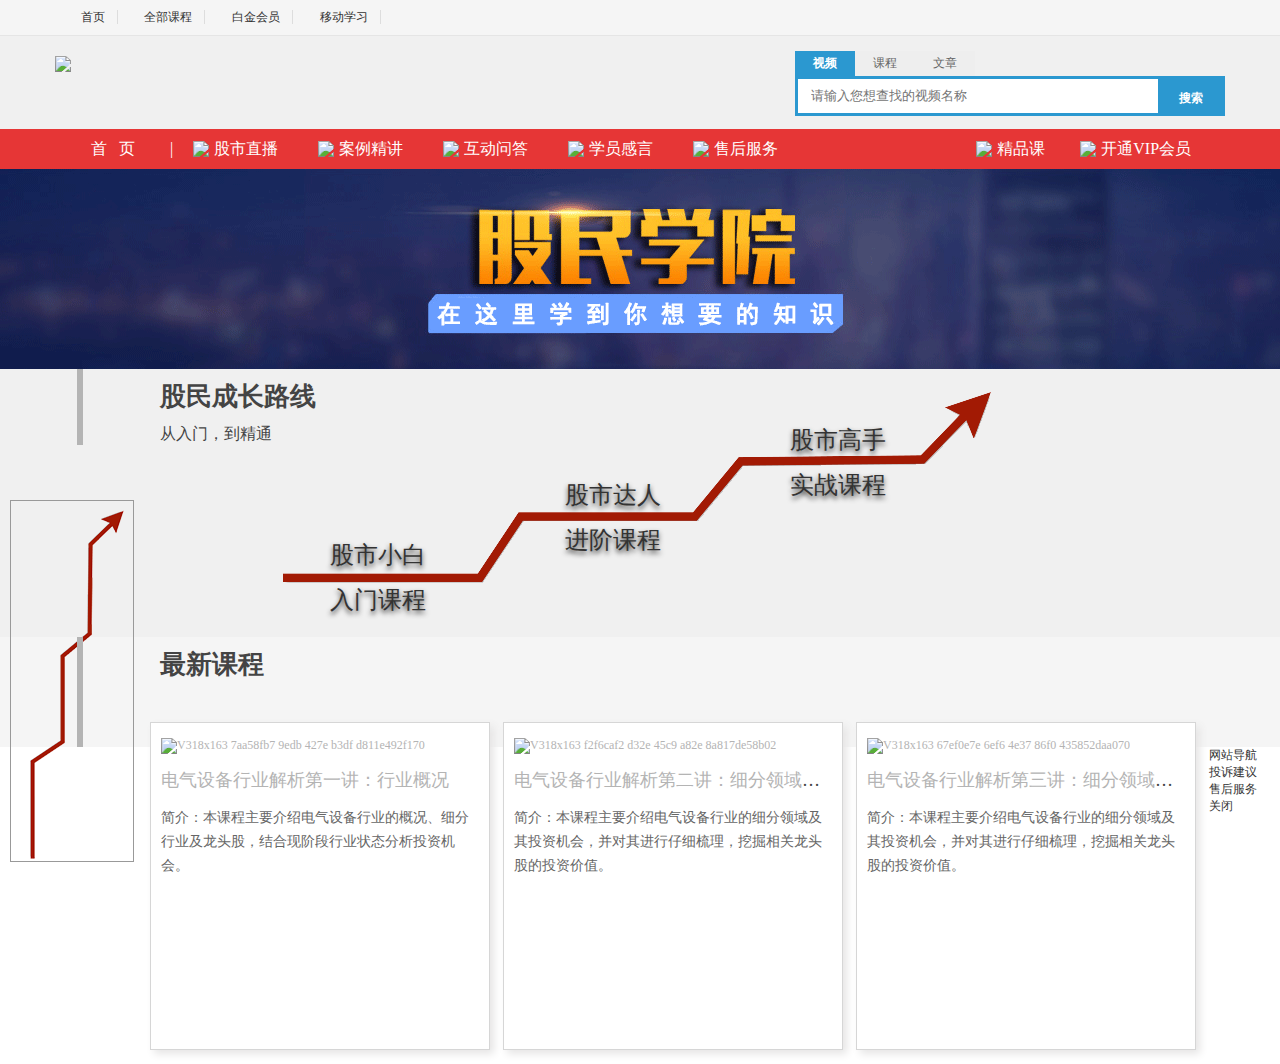
==== html/school/index.html @ 325fbd1d "2017.5.17" ====
<!DOCTYPE html PUBLIC "-//W3C//DTD XHTML 1.0 Transitional//EN" "http://www.w3.org/TR/xhtml1/DTD/xhtml1-transitional.dtd">
<html xmlns="http://www.w3.org/1999/xhtml">
<head>
<meta name="viewport" content="width=device-width, initial-scale=1.0">
<meta name="applicable-device"content="pc,mobile">
<meta http-equiv="Content-Type" content="text/html; charset=utf-8" />
<meta http-equiv="X-UA-Compatible" content="IE=7" />
<title>股民学校</title>
<link href="../../statics/css/basic-model.css" rel="stylesheet" type="text/css"/>
<link href="../../statics/css/single-page.css" rel="stylesheet" type="text/css"/>
<link rel="shortcut icon" href="../../favicon.ico">
<link href="http://www.51niutu.com/statics/css/niutu.css" rel="stylesheet" type="text/css">
<script type="text/javascript" src="http://www.51niutu.com/statics/js/jquery.min.js"></script>
<title>股民学校</title>
</head>
<body>
<!--头部开始-->
<div class="headerbg">
	<div class="content">
    	<ul>
			<li><a href="../"><img src="http://www.51niutu.com/statics/images/VIP/v1.png">首页</a></li>
			<li><a href="http://www.51niutu.com/index.php?m=content&c=index&a=lists&catid=89"><img src="http://www.51niutu.com/statics/images/VIP/v2.png">全部课程</a></li>
			<li style="background:url(http://www.51niutu.com/statics/images/VIP/v3.gif) no-repeat left center;margin-left:10px;"><a href="javascript:void()" class="a1">白金会员</a></li>
			<li style="background:url(http://www.51niutu.com/statics/images/VIP/mobile.png) no-repeat left center;margin-left:10px;"><a href="javascript:void()" class="a1">移动学习</a></li>
    	</ul>
		<div class="login-in">
			<span>
				<script type="text/javascript">document.write('<iframe src="http://www.51niutu.com/index.php?m=member&c=index&a=mini&forward='+encodeURIComponent(location.href)+'&siteid=1" allowTransparency="true"  width="300" height="24" frameborder="0" scrolling="no"></iframe>')</script>
			</span>
		</div>
    </div>
</div>
<div class="head-wrap">
    <div class="header">
        <div class="logo">
            <a href="http://www.51niutu.com/"><img src="http://www.51niutu.com/statics/images/logo3.png" /></a> 
        </div>
        <div class="search">
            <div class="lanren-search-form">
                <div id="search-bd" class="search-bd">
                    <ul>
                        <li class="selected">视频</li>
                        <li>课程</li>
                        <li>文章</li>						
                    </ul>
                </div>
                <div id="search-hd" class="search-hd">
                    <div class="search-bg"></div>
                    <form action="http://www.51niutu.com/index.php" method="get" target="_blank" id="s1" class="search-input">
                        <input type="hidden" name="m" value="search"/>
                        <input type="hidden" name="c" value="index"/ >
                        <input type="hidden" name="a" value="init"/>
                        <input type="hidden" name="typeid" value="128" id="typeid"/>
                        <input type="hidden" name="siteid" value="1" id="siteid"/>
                        <input type="text" class="text" name="q" id="q" placeholder="请输入您想查找的视频名称">
                        <button id="submit" class="btn-search" value="搜索">搜索</button>
                    </form>
                    <form action="http://www.51niutu.com/index.php" method="get" target="_blank" id="s2" class="search-input">
                        <input type="hidden" name="m" value="search"/>
                        <input type="hidden" name="c" value="index1"/ >
                        <input type="hidden" name="a" value="init"/>
                        <input type="hidden" name="siteid" value="1" id="siteid"/>
                        <input type="text" class="text" name="q" id="q" placeholder="请输入您想查找的课程名称">
                        <button id="submit" class="btn-search" value="搜索">搜索</button>
                    </form>
                    <form action="http://www.51niutu.com/index.php" method="get" target="_blank" id="s3" class="search-input">
                        <input type="hidden" name="m" value="search"/>
                        <input type="hidden" name="c" value="index"/ >
                        <input type="hidden" name="a" value="init"/>
                        <input type="hidden" name="typeid" value="1" id="typeid"/>
                        <input type="hidden" name="siteid" value="1" id="siteid"/>
                        <input type="text" class="text" name="q" id="q" placeholder="请输入您想查找的文章">
                        <button id="submit" class="btn-search" value="搜索">搜索</button>
                    </form>
                </div>
            </div>
            <script>
                $(function(){
                    //通用头部搜索切换
                    $('#search-hd .search-input').on('input propertychange',function(){
                        var val = $(this).val();
                        if(val.length > 0){
                            $('#search-hd .pholder').hide(0);
                        }else{
                            var index = $('#search-bd li.selected').index();
                            $('#search-hd .pholder').eq(index).show().siblings('.pholder').hide(0);
                        }
                    })
                    $('#search-bd li').click(function(){
                        var index = $(this).index();
                        $('#search-hd .pholder').eq(index).show().siblings('.pholder').hide(0);
                        $('#search-hd .search-input').eq(index).show().siblings('.search-input').hide(0);
                        $(this).addClass('selected').siblings().removeClass('selected');
                        $('#search-hd .search-input').val('');
                    });
                })
            </script>    
        </div>
        <div class="clear3"></div>  
    </div>
    <!--导航菜单开始-->
    <div class="nav-bar nav-red">
        <ul>
            <li class="home-page"><a href="http://www.51niutu.com/">首&nbsp;&nbsp;&nbsp;页</a></li>
            <li><span>|</span></li>
            <li class="nav-list"><a href="#"><img src="http://www.51niutu.com/statics/images/nav-pic/headnav-pic/zhibo.png"/>股市直播</a></li>
            <li class="nav-list"><a href="#"><img src="http://www.51niutu.com/statics/images/nav-pic/headnav-pic/anli.png"/>案例精讲</a></li>
            <li class="nav-list"><a href="http://www.51niutu.com/index.php?m=content&c=index&a=lists&catid=103"><img src="http://www.51niutu.com/statics/images/nav-pic/headnav-pic/wenda.png"/>互动问答</a></li>
            <li class="nav-list"><a href="#"><img src="http://www.51niutu.com/statics/images/nav-pic/headnav-pic/xueyuan.png"/>学员感言</a></li>
            <li class="nav-list"><a href="#"><img src="http://www.51niutu.com/statics/images/nav-pic/headnav-pic/shouhou.png"/>售后服务</a></li>
            <li class="nav-list nav-seperate"><a href="#"><img src="http://www.51niutu.com/statics/images/nav-pic/headnav-pic/jingpin.png"/>精品课</a></li>
            <li class="nav-list"><a href="http://www.51niutu.com/index.php?m=content&c=index&a=lists&catid=54"><img src="http://www.51niutu.com/statics/images/nav-pic/headnav-pic/vip.png"/>开通VIP会员</a></li>
        </ul>
    </div>
    <!--导航菜单结束-->
</div>
<!--头部结束-->
<div class="school-banner"></div>
<div class="section bg1">
	<div class="wrap item1">
    	<h2>股民成长路线</h2>
        <p>从入门，到精通</p>
        <a href="#" class="step1">股市小白</a>
        <a href="#" class="step01">入门课程</a>
        <a href="#" class="step2">股市达人</a>
        <a href="#" class="step02">进阶课程</a>
        <a href="#" class="step3">股市高手</a>
        <a href="#" class="step03">实战课程</a>
    </div>
</div>
<div class="section bg2">
	<div class="wrap item2">
		<h2>最新课程</h2>
        <ul class="box">
          <li><a href="/videos/170"><img src="http://jfinfo.oss-cn-beijing.aliyuncs.com/file/upload/video/cover/170/v318x163_7aa58fb7-9edb-427e-b3df-d811e492f170.jpg" alt="V318x163 7aa58fb7 9edb 427e b3df d811e492f170" /></a><span><a href="/videos/170">电气设备行业解析第一讲：行业概况</a></span>
            <p title="本课程主要介绍电气设备行业的概况、细分行业及龙头股，结合现阶段行业状态分析投资机会。" class="boxTxt">简介：本课程主要介绍电气设备行业的概况、细分行业及龙头股，结合现阶段行业状态分析投资机会。</p>
          </li>
          <li><a href="/videos/169"><img src="http://jfinfo.oss-cn-beijing.aliyuncs.com/file/upload/video/cover/169/v318x163_f2f6caf2-d32e-45c9-a82e-8a817de58b02.jpg" alt="V318x163 f2f6caf2 d32e 45c9 a82e 8a817de58b02" /></a><span><a href="/videos/169">电气设备行业解析第二讲：细分领域及投资机会（上）</a></span>
            <!-- <p>讲师：股市一哥直播室</p> -->
            <p title="本课程主要介绍电气设备行业的细分领域及其投资机会，并对其进行仔细梳理，挖掘相关龙头股的投资价值。" class="boxTxt">简介：本课程主要介绍电气设备行业的细分领域及其投资机会，并对其进行仔细梳理，挖掘相关龙头股的投资价值。</p>
          </li>
          <li><a href="/videos/168"><img src="http://jfinfo.oss-cn-beijing.aliyuncs.com/file/upload/video/cover/168/v318x163_67ef0e7e-6ef6-4e37-86f0-435852daa070.jpg" alt="V318x163 67ef0e7e 6ef6 4e37 86f0 435852daa070" /></a><span><a href="/videos/168">电气设备行业解析第三讲：细分领域及投资机会（下）</a></span>
            <!-- <p>讲师：股市一哥直播室</p> -->
            <p title="本课程主要介绍电气设备行业的细分领域及其投资机会，并对其进行仔细梳理，挖掘相关龙头股的投资价值。" class="boxTxt">简介：本课程主要介绍电气设备行业的细分领域及其投资机会，并对其进行仔细梳理，挖掘相关龙头股的投资价值。</p>
          </li>
        </ul>
    </div>
</div>


<div class="school-guid">
	
</div>

<div id="box-kefu">
    <div class="kefu-close"></div>
    <div class="kefu-open">
        <div>
        	<ul>
            	<li><a href="http://wpa.qq.com/msgrd?v=3&uin=918595590&site=qq&menu=yes" title="点击这里给我发消息" target="_blank"><i class="qq"></i>网站导航</a></li>
            	<li><a href="http://wpa.qq.com/msgrd?v=3&uin=918662627&site=qq&menu=yes" title="点击这里给我发消息" target="_blank"><i class="qq"></i>投诉建议</a></li>
           		<li><a href="http://wpa.qq.com/msgrd?v=3&uin=918669270&site=qq&menu=yes" title="点击这里给我发消息" target="_blank"><i class="qq"></i>售后服务</a></li>
        	</ul>
        </div>
        <a href="javascript:;" class="close">关闭</a>
    </div>
</div>
<script>var online= new Array();</script>
<script src="http://webpresence.qq.com/getonline?Type=1&918595590:918662627:918669270:"></script>
<script>
	//在线客服 
	(function(tt){
		for(var i=0; i<online.length; i++){
			if(!online[i]) jQuery("#box-kefu .qq").eq(i).addClass("online");
		}
		var _open = tt("#box-kefu").find(".kefu-open"),
			_close = tt("#box-kefu").find(".kefu-close");
		_open.find("a").hover(function(){
			$(this).stop(true,true).animate({paddingLeft:20},200).find("i").stop(true,true).animate({left:75},200);
		},function(){
			$(this).stop(true,true).animate({paddingLeft:35},200).find("i").stop(true,true).animate({left:10},200);
		});

		_close.click(function(){
			_close.animate({width:44},200,function(){
				_close.animate({width:0},200,function(){
					_open.animate({width:138},200);
				});
			});
		});
		
		 _open.find(".close").click(function(){
			_open.animate({width:148},200,function(){
				_open.animate({width:0},200,function(){
					_close.animate({width:80},200);
				});
			});
		});
	})(jQuery)		
</script> 
</body>
</html>
---- statics/css/basic-model.css ----
@charset "utf-8";
/* CSS Document */
*{margin:0;padding:0;}
body{font-family:"微软雅黑";color:#444;font-size:12px;}
ul{list-style:none;}
a{color:#333;text-decoration:none;}
a:hover{color:#f60;text-decoration:none;}
img{border:none;}
.clear3{clear:both;height:3px;}
/*顶部*/
.headerbg{width:100%;background:#f5f5f5;border-bottom:1px solid #e5e5e5;}
.headerbg .content{height:35px;background-color:#f5f5f5;width:1170px;margin:0 auto;}
.headerbg ul li{float:left;color:#666;height:35px;line-height:35px;zoom:1;list-style:none;}
.headerbg ul li a{border-right:1px solid #ddd;padding:0 12px;}
.headerbg ul li .a1{margin-left:5px;}
.headerbg ul li a img{width:14px;height:14px;position:relative;top:2px;right:2px;}
.headerbg .login-in{float:right;}
.headerbg .login-in span{float:right;color:#004499;}
/*头部：logo，搜索，顶部导航*/
.head-wrap{overflow:hidden;background:#F0F0F0;height:113px;padding-top:20px;}
.header{width:1170px;margin:0 auto;}
.header .logo{float:left;background-position:right -10px;background-repeat:no-repeat;padding-right:20px;height:70px; text-align:center;*font-size:40px;}
.header .logo a{display:table-cell;vertical-align:middle;text-align:center;*display:block;height:70px;float:left}
.header .search{float:right;width:430px;_width:auto;height:60px;position:relative;margin-top:-5px;}
.lanren-search-form{width:430px;overflow:hidden;}
.lanren-search-form .search-bd{height:25px;}
.lanren-search-form .search-bd li{font-size:12px;width:60px;height:25px;line-height:25px;text-align:center;float:left;cursor:pointer;background-color:#eee;color:#666;}
.lanren-search-form .search-bd li.selected{color:#fff;font-weight:700;background-color:#2b98d0;}
.lanren-search-form .search-hd{height:34px;background-color:#2b98d0;padding:3px;position:relative;}
.lanren-search-form .search-hd .search-input{width:360px;height:22px;line-height:22px;padding:6px 0;background:none;text-indent:10px;border:0;outline:none;position:relative;left:3px;top:0;z-index:5;#margin-left:-10px;}
.lanren-search-form .search-hd .search-input .text{width:345px;height:22px;line-height:22px;background:none;border:0;outline:none;}
.lanren-search-form .search-hd .btn-search{width:70px;height:34px;line-height:34px;position:absolute;top:2px;border:0;z-index:6;cursor:pointer;font-size:12px;color:#fff;font-weight:700;background:none;outline:none;}
.lanren-search-form .search-hd .s2,.lanren-search-form .search-hd #s2{display:none;}
.lanren-search-form .search-bg{width:360px;height:34px;background-color:#fff;position:absolute;left:3px;top:3px;z-index: 1;}
.header .search .button{ white-space:nowrap;background:url(../images/search.png) no-repeat;border:0;width:40px;height: 41px;cursor:pointer;}
.nav-bar{width:100%;height:40px;line-height:40px;text-align:center;font-size:16px;background:#2b98d0;clear:both;}
.nav1170{width:1170px;margin:0 auto;}
.nav-red{background:#e63636;}
.nav-grey{background:#797979;}
.nav-bar ul{width:1170px;margin:0 auto;}
.nav-bar li{float:left;list-style:none;}
.nav-bar li.home-page{width:115px;}
.nav-bar li.nav-list{width:125px;}
.nav-bar li.nav-seperate{margin-left:150px;}
.nav-bar li span{color:#fff;}
.nav-bar a{display:block;text-decoration:none;color:#FFF;}
.nav-bar a img{width:18px;margin:0 5px -3px 0;}
.nav-bar a:hover{color:#fef600;text-decoration:none;}
/*footer*/
.footer{height:312px;width:100%;background-color:#333;margin:0 auto;}
.footer .footer-wrap{width:1000px;height: 194px;margin: 0 auto;padding-top: 58px;}
.footer .footer-wrap>.footer-left{display: inline-block;float: left;width: 462px;height: 172px;border-right: solid 1px #555555;}
.footer .footer-wrap .footer-column{display: inline-block;width: 150px;height: 105px;vertical-align: top;padding-top: 10px;}
.footer .footer-wrap .footer-column .title{ color: #ffffff; padding-bottom: 20px; font-size: 14px; font-weight: 500; }
.footer .footer-wrap .footer-column a{ display: block; color: #9b9b9b; padding-bottom: 10px; font-size: 12px; cursor: default; }
.footer .footer-wrap>.footer-right{ display: inline-block; float: right; width: 494px; height: 172px; margin-left: 40px; }
.footer .footer-wrap>.footer-right .footer-column{ width: 180px; }
.footer .footer-wrap .footer-column{ display: inline-block; width: 150px; height: 105px; vertical-align: top; padding-top: 10px; cursor: pointer; }
.footer .footer-wrap .footer-right i{ width: 22px; height: 22px; padding-bottom: 12px; background: url('../images/tell.png') no-repeat -550px 0; display: block; }
.footer .footer-wrap>.footer-right h3{ color: #ffffff; font-size: 14px; font-weight: 500; padding-bottom: 10px; }
.footer .footer-wrap>.footer-right span{ position: relative; top: 46px; color: #ffffff; font-size: 14px; font-weight: 500; padding-bottom: 8px; }
.footer .footer-wrap>.footer-right .phone-notice{ padding-top: 43px; }
.footer .footer-wrap>.footer-right .footer-column:nth-child(3){ width: 120px; }
.footer .footer-wrap>.footer-right .quickmark-icon{ width: 100px; height: 100px; background: url('../images/xl.png') no-repeat; }
.footer .footer-wrap>.footer-right .quickmark-icon1{ width: 100px; height: 100px; background: url('../images/wx.jpg') no-repeat; }
.footer .footer-wrap>.footer-right .webcat-notice{ padding-top: 8px; width: 100px; color: #ffffff; text-align: center; font-size: 12px; font-weight: 500; }
.footer .footer-split-line { width: 860px; margin: 0 auto !important; border-top: solid 1px #555555; }
.footer .footer-box { width: 365px; color: #9b9b9b; margin: 0 auto !important; line-height: 56px; overflow: hidden; font-size: 12px; }
.footer .footer-wrap>.footer-right .phone-notice{padding-top: 43px;}
.footer .footer-wrap>.footer-right p{color: #9b9b9b; margin-top: 12px; font-size: 12px;}
.footer .footer-wrap>.footer-left .footer-notice{width: 402px;}
.footer .footer-wrap>.footer-left .footer-notice h3{color: #ffffff; font-size: 14px; font-weight: 500; padding-bottom: 10px;}
.footer .footer-wrap>.footer-left .footer-notice p{color: #9b9b9b; font-size: 12px; line-height: 16px;}
.footer-box img{ vertical-align: sub;}
/*返回顶部*/
.back-to-top{position:fixed;bottom:30px;right:15px;display:none;cursor:pointer;}
---- statics/css/single-page.css ----
@charset "utf-8";
/* CSS Document */
/*股民学校*/
.school-banner{ background:url(../images/single-page/banner.gif) no-repeat center center;width:100%;height:200px;}
.section{}
.bg1{ background:url(../images/single-page/jiantou.png) no-repeat center center;background-color:#F0F0F0;width:100%;height:268px;}
.bg2{background:#f5f5f5;width:100%;}
.wrap{width:1200px;margin:0 auto; position:relative;}
.item1{ position:relative;}
.section h2{padding:10px 0 10px 120px;font-size:26px;}
.item1 p{padding-left:120px;font-size:16px;}
.item1 a{font-size:24px;font-family:黑体;text-shadow:#333 0px 3px 5px;transition:color 0.4s ease;position:absolute;}
.item1 a:hover{text-shadow:#008bdd 0px 5px 5px;color:#008bdd;}
.item1 .step1{top:170px;left:290px;}
.item1 .step01{top:215px;left:290px;}
.item1 .step2{top:110px;left:525px;}
.item1 .step02{top:155px;left:525px;}
.item1 .step3{top:55px;left:750px;}
.item1 .step03{top:100px;left:750px;}
.school-guid{width:122px;height:360px; background:url(../images/single-page/jiantou-left1.png) no-repeat center center;position:fixed;left:10px;border:1px solid #999;top:500px;}
.wrap::before{content:"";width:0;height:100%;border-right:6px solid #b4b4b4;position:absolute;left:37px;top:0;z-index:10;}
.item2 ul{width:1060px;padding:30px 0 25px 110px;}
.item2 li{width: 318px;height:296px;border:1px solid #d6d6d6;float:left;overflow:hidden;box-shadow:4px 4px 8px #e6e5e5;background:#fff;padding:15px 10px;margin:0 13px 14px 0;position:relative;}
.item2 li a{color:#B4B4B4;text-decoration:none;-webkit-transition:color 0.4s ease;-moz-transition:color 0.4s ease;-o-transition:color 0.4s ease;transition:color 0.4s ease;}
.item2 li img{width:318px;height:163px;overflow:hidden;}
.item2 li span {white-space:nowrap;text-overflow:ellipsis;overflow:hidden;width:100%;font-size:18px;display:inline-block;
padding-top:14px;height:38px;}
.item2 li p{color:#666;font-size:14px;line-height: 24px;}
.item2 li:hover{border-bottom:2px solid #217ad4;margin:0 13px 13px 0;}
.item2 li:hover a{color:#217ad4}
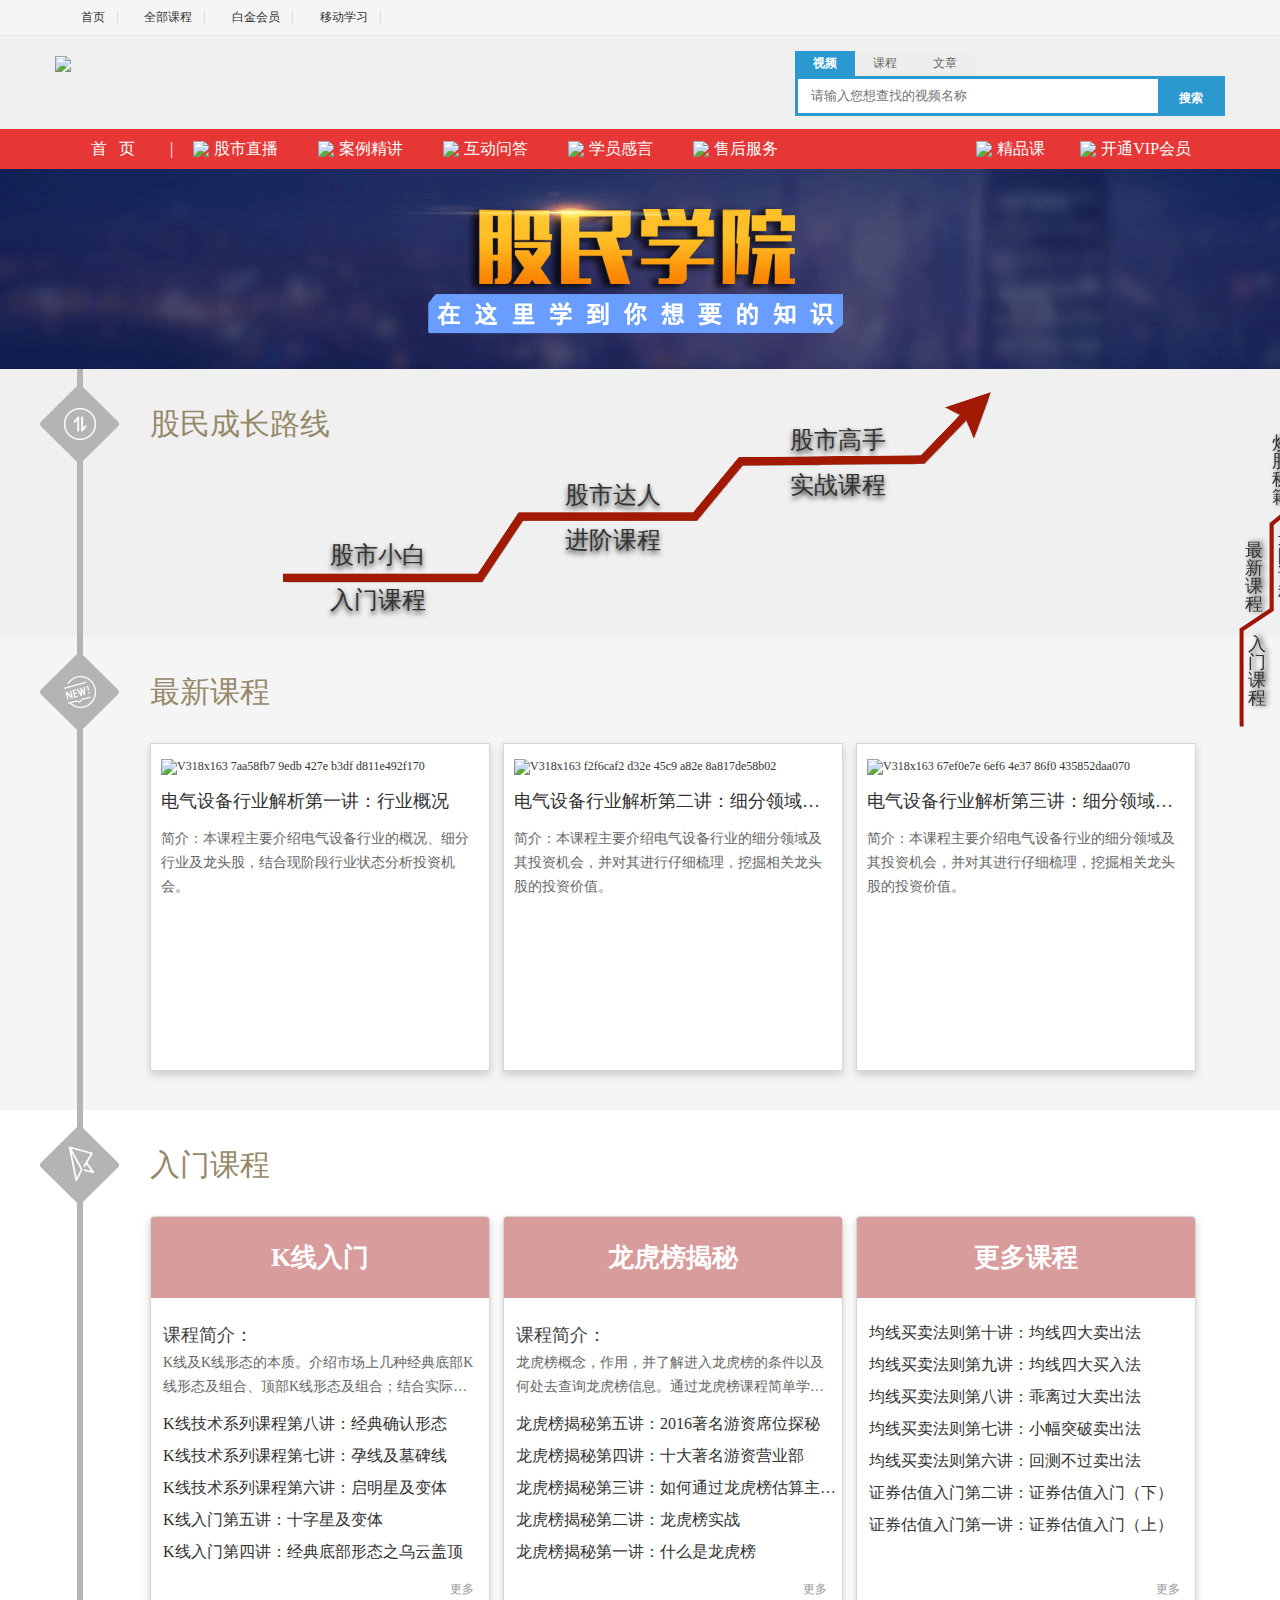
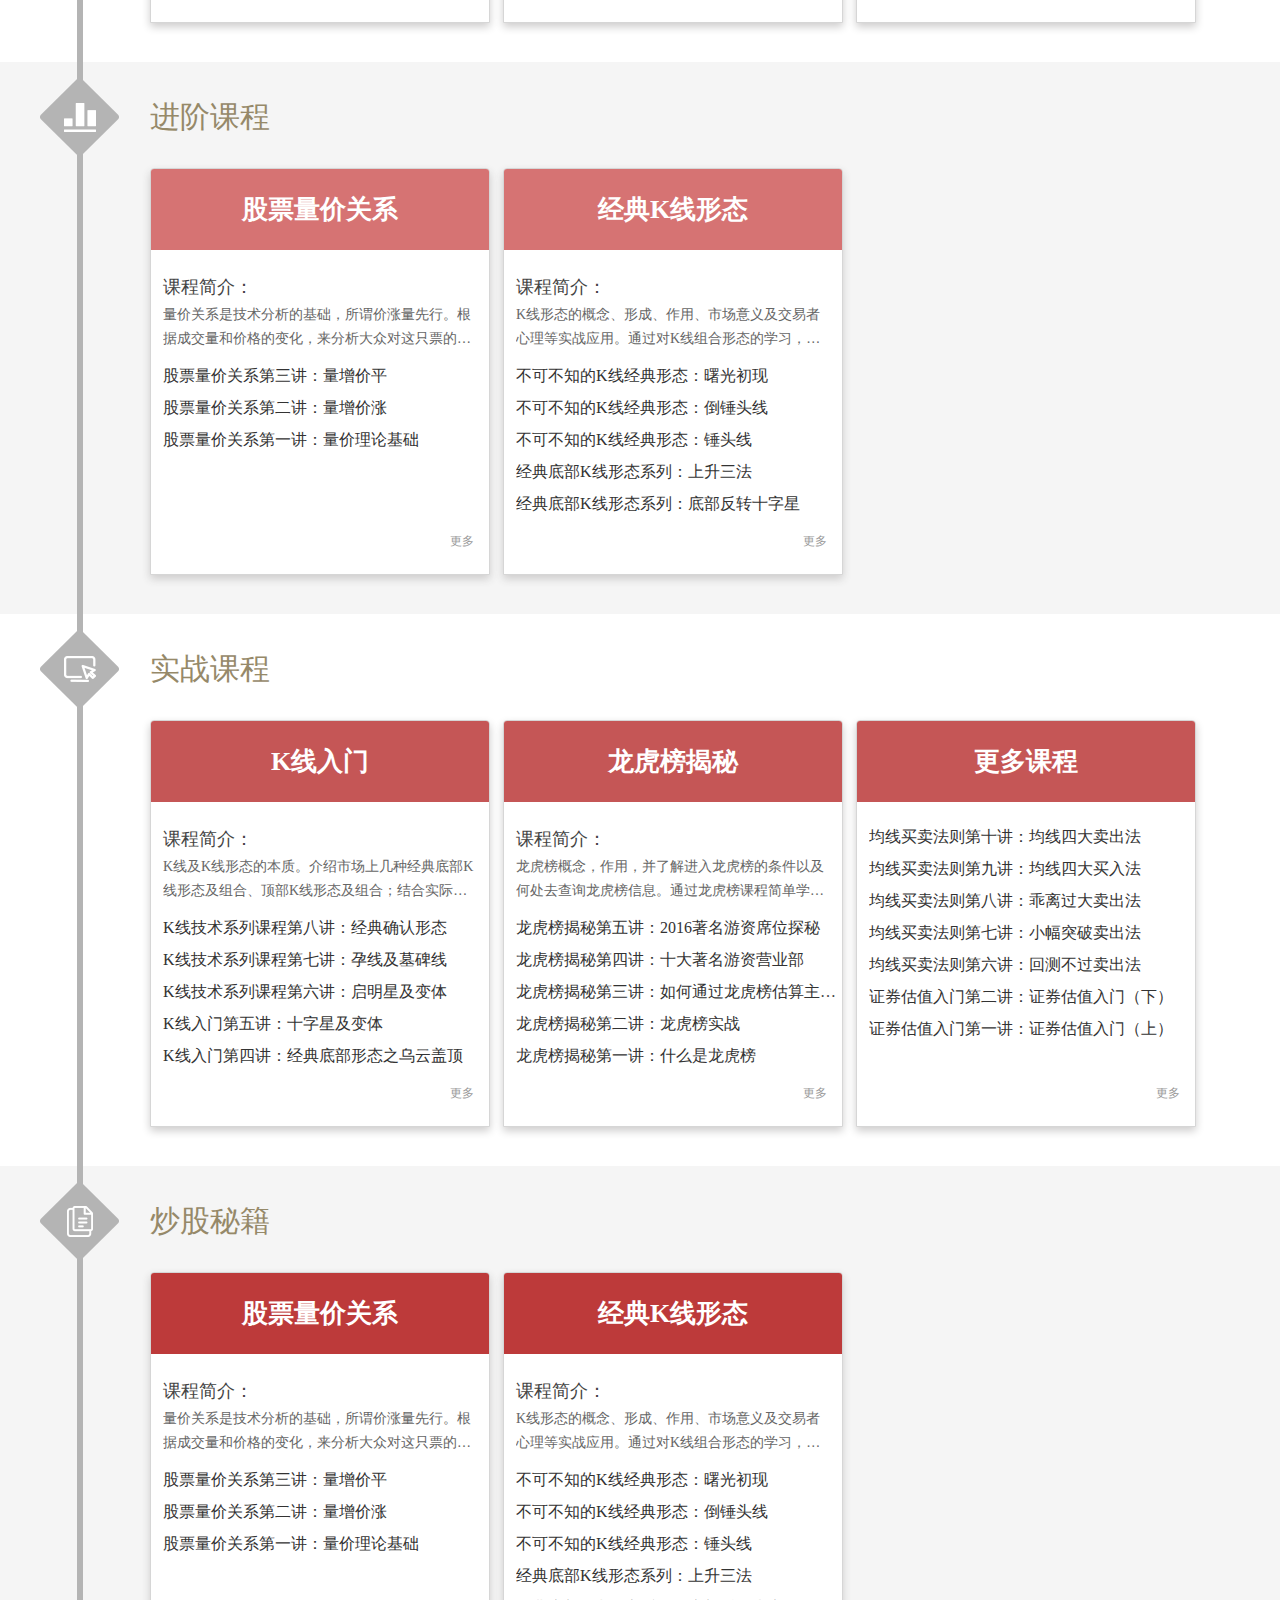
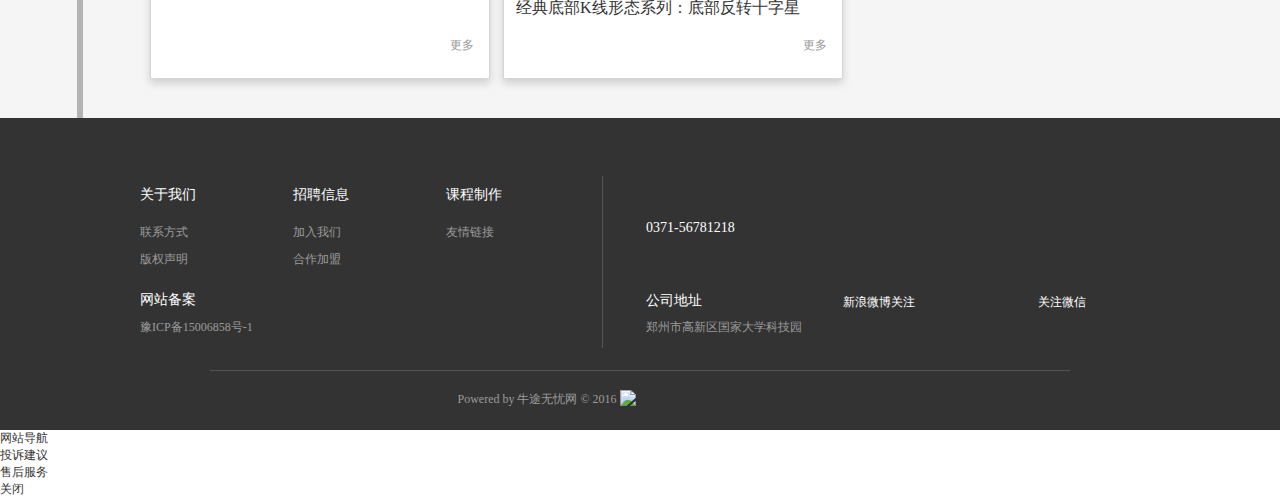
==== commit 7037f7f7: "5.8" ====
--- a/html/school/index.html
+++ b/html/school/index.html
@@ -116,42 +116,273 @@
 </div>
 <!--头部结束-->
 <div class="school-banner"></div>
+<!--股民成长路线-->
 <div class="section bg1">
-	<div class="wrap item1">
+	<div class="wrap1200 item1">
     	<h2>股民成长路线</h2>
-        <p>从入门，到精通</p>
-        <a href="#" class="step1">股市小白</a>
-        <a href="#" class="step01">入门课程</a>
-        <a href="#" class="step2">股市达人</a>
-        <a href="#" class="step02">进阶课程</a>
-        <a href="#" class="step3">股市高手</a>
-        <a href="#" class="step03">实战课程</a>
-    </div>
-</div>
+        <a href="#school1" class="step1">股市小白</a>
+        <a href="#school1" class="step01">入门课程</a>
+        <a href="#school2" class="step2">股市达人</a>
+        <a href="#school2" class="step02">进阶课程</a>
+        <a href="#school3" class="step3">股市高手</a>
+        <a href="#school3" class="step03">实战课程</a>
+    </div>
+</div>
+<!--最新课程-->
 <div class="section bg2">
-	<div class="wrap item2">
-		<h2>最新课程</h2>
+	<div class="wrap1200 item2">
+		<h2><b id="school0"></b>最新课程</h2>
         <ul class="box">
-          <li><a href="/videos/170"><img src="http://jfinfo.oss-cn-beijing.aliyuncs.com/file/upload/video/cover/170/v318x163_7aa58fb7-9edb-427e-b3df-d811e492f170.jpg" alt="V318x163 7aa58fb7 9edb 427e b3df d811e492f170" /></a><span><a href="/videos/170">电气设备行业解析第一讲：行业概况</a></span>
-            <p title="本课程主要介绍电气设备行业的概况、细分行业及龙头股，结合现阶段行业状态分析投资机会。" class="boxTxt">简介：本课程主要介绍电气设备行业的概况、细分行业及龙头股，结合现阶段行业状态分析投资机会。</p>
-          </li>
-          <li><a href="/videos/169"><img src="http://jfinfo.oss-cn-beijing.aliyuncs.com/file/upload/video/cover/169/v318x163_f2f6caf2-d32e-45c9-a82e-8a817de58b02.jpg" alt="V318x163 f2f6caf2 d32e 45c9 a82e 8a817de58b02" /></a><span><a href="/videos/169">电气设备行业解析第二讲：细分领域及投资机会（上）</a></span>
-            <!-- <p>讲师：股市一哥直播室</p> -->
-            <p title="本课程主要介绍电气设备行业的细分领域及其投资机会，并对其进行仔细梳理，挖掘相关龙头股的投资价值。" class="boxTxt">简介：本课程主要介绍电气设备行业的细分领域及其投资机会，并对其进行仔细梳理，挖掘相关龙头股的投资价值。</p>
-          </li>
-          <li><a href="/videos/168"><img src="http://jfinfo.oss-cn-beijing.aliyuncs.com/file/upload/video/cover/168/v318x163_67ef0e7e-6ef6-4e37-86f0-435852daa070.jpg" alt="V318x163 67ef0e7e 6ef6 4e37 86f0 435852daa070" /></a><span><a href="/videos/168">电气设备行业解析第三讲：细分领域及投资机会（下）</a></span>
-            <!-- <p>讲师：股市一哥直播室</p> -->
-            <p title="本课程主要介绍电气设备行业的细分领域及其投资机会，并对其进行仔细梳理，挖掘相关龙头股的投资价值。" class="boxTxt">简介：本课程主要介绍电气设备行业的细分领域及其投资机会，并对其进行仔细梳理，挖掘相关龙头股的投资价值。</p>
-          </li>
-        </ul>
-    </div>
-</div>
-
-
+          	<li>
+          		<a href="/videos/170"><img src="http://jfinfo.oss-cn-beijing.aliyuncs.com/file/upload/video/cover/170/v318x163_7aa58fb7-9edb-427e-b3df-d811e492f170.jpg" alt="V318x163 7aa58fb7 9edb 427e b3df d811e492f170" /></a>
+                <span><a href="/videos/170">电气设备行业解析第一讲：行业概况</a></span>
+            	<p title="本课程主要介绍电气设备行业的概况、细分行业及龙头股，结合现阶段行业状态分析投资机会。" class="boxTxt">简介：本课程主要介绍电气设备行业的概况、细分行业及龙头股，结合现阶段行业状态分析投资机会。</p>
+          	</li>
+          	<li>
+          		<a href="/videos/169"><img src="http://jfinfo.oss-cn-beijing.aliyuncs.com/file/upload/video/cover/169/v318x163_f2f6caf2-d32e-45c9-a82e-8a817de58b02.jpg" alt="V318x163 f2f6caf2 d32e 45c9 a82e 8a817de58b02" /></a>
+                <span><a href="/videos/169">电气设备行业解析第二讲：细分领域及投资机会（上）</a></span>
+            	<p title="本课程主要介绍电气设备行业的细分领域及其投资机会，并对其进行仔细梳理，挖掘相关龙头股的投资价值。" class="boxTxt">简介：本课程主要介绍电气设备行业的细分领域及其投资机会，并对其进行仔细梳理，挖掘相关龙头股的投资价值。</p>
+          	</li>
+          	<li>
+            	<a href="/videos/168"><img src="http://jfinfo.oss-cn-beijing.aliyuncs.com/file/upload/video/cover/168/v318x163_67ef0e7e-6ef6-4e37-86f0-435852daa070.jpg" alt="V318x163 67ef0e7e 6ef6 4e37 86f0 435852daa070" /></a>
+                <span><a href="/videos/168">电气设备行业解析第三讲：细分领域及投资机会（下）</a></span>
+            	<p title="本课程主要介绍电气设备行业的细分领域及其投资机会，并对其进行仔细梳理，挖掘相关龙头股的投资价值。" class="boxTxt">简介：本课程主要介绍电气设备行业的细分领域及其投资机会，并对其进行仔细梳理，挖掘相关龙头股的投资价值。</p>
+          	</li>
+        </ul>
+    </div>
+</div>
+<!--入门课程-->
+<div class="section">
+	<div class="wrap1200 item3">
+		<h2><b id="school1"></b>入门课程</h2>
+        <ul>
+        	<li>
+            	<h3><a href="/videos?category_id=4">K线入门</a></h3>
+                <div class="text">
+                    <p class="intro">课程简介：</p>
+                    <p class="intro-text" title="K线及K线形态的本质。介绍市场上几种经典底部K线形态及组合、顶部K线形态及组合；结合实际案例介绍各种形态的形态过程及所对应的市场意义、转势原因和关键点。">K线及K线形态的本质。介绍市场上几种经典底部K线形态及组合、顶部K线形态及组合；结合实际案例介绍各种形态的形态过程及所对应的市场意义、转势原因和关键点。</p>
+                    <span><a href="/videos/128">K线技术系列课程第八讲：经典确认形态</a></span>
+                    <span><a href="/videos/127">K线技术系列课程第七讲：孕线及墓碑线</a></span>
+                    <span><a href="/videos/126">K线技术系列课程第六讲：启明星及变体</a></span>
+                    <span><a href="/videos/124">K线入门第五讲：十字星及变体</a></span>
+                    <span><a href="/videos/123">K线入门第四讲：经典底部形态之乌云盖顶</a></span>
+                    <i class="more"><a href="/videos?category_id=4">更多</a></i>
+                </div>
+            </li>
+            <li>
+            	<h3><a href="/videos?category_id=4">龙虎榜揭秘</a></h3>
+                <div class="text">
+                    <p class="intro">课程简介：</p>
+                    <p class="intro-text" title="龙虎榜概念，作用，并了解进入龙虎榜的条件以及何处去查询龙虎榜信息。通过龙虎榜课程简单学习，可以在看懂龙虎榜信息的同时，能对相关信息和数据加以分析，并利用信息和数据做出操作建议。此外，通过举例以及著名游资营业部的介绍，适当深入了解龙虎榜在实战中的意义和作用。">龙虎榜概念，作用，并了解进入龙虎榜的条件以及何处去查询龙虎榜信息。通过龙虎榜课程简单学习，可以在看懂龙虎榜信息的同时，能对相关信息和数据加以分析，并利用信息和数据做出操作建议。此外，通过举例以及著名游资营业部的介绍，适当深入了解龙虎榜在实战中的意义和作用。</p>
+                    <span><a href="/videos/128">龙虎榜揭秘第五讲：2016著名游资席位探秘</a></span>
+                    <span><a href="/videos/127">龙虎榜揭秘第四讲：十大著名游资营业部</a></span>
+                    <span><a href="/videos/126">龙虎榜揭秘第三讲：如何通过龙虎榜估算主力成本</a></span>
+                    <span><a href="/videos/124">龙虎榜揭秘第二讲：龙虎榜实战</a></span>
+                    <span><a href="/videos/123">龙虎榜揭秘第一讲：什么是龙虎榜</a></span>
+                    <i class="more"><a href="/videos?category_id=4">更多</a></i>
+                </div>
+            </li>
+            <li>
+            	<h3><a href="/videos?category_id=4">更多课程</a></h3>
+                <div class="text">
+                    <span><a href="/videos/128">均线买卖法则第十讲：均线四大卖出法</a></span>
+                    <span><a href="/videos/127">均线买卖法则第九讲：均线四大买入法</a></span>
+                    <span><a href="/videos/126">均线买卖法则第八讲：乖离过大卖出法</a></span>
+                    <span><a href="/videos/124">均线买卖法则第七讲：小幅突破卖出法</a></span>
+                    <span><a href="/videos/123">均线买卖法则第六讲：回测不过卖出法</a></span>
+                    <span><a href="/videos/16">证券估值入门第二讲：证券估值入门（下）</a></span>
+              		<span><a href="/videos/15">证券估值入门第一讲：证券估值入门（上）</a></span>
+                    <i class="more"><a href="/videos?category_id=4">更多</a></i>
+                </div>
+            </li>
+        </ul>
+    </div>
+</div>
+<!--进阶课程-->
+<div class="section bg2">
+	<div class="wrap1200 item4 item3">
+		<h2><b id="school2"></b>进阶课程</h2>
+        <ul>
+        	<li>
+            	<h3><a href="/videos?category_id=4">股票量价关系</a></h3>
+                <div class="text">
+                    <p class="intro">课程简介：</p>
+                    <p class="intro-text" title="量价关系是技术分析的基础，所谓价涨量先行。根据成交量和价格的变化，来分析大众对这只票的心理和买卖意愿与买卖力道，寻找股价阻力最小的方向，通过对股票或市场成交量的分析来研判个股或市场的走势，以便进行投资决策。">量价关系是技术分析的基础，所谓价涨量先行。根据成交量和价格的变化，来分析大众对这只票的心理和买卖意愿与买卖力道，寻找股价阻力最小的方向，通过对股票或市场成交量的分析来研判个股或市场的走势，以便进行投资决策。</p>
+                    <span><a href="/videos/128">股票量价关系第三讲：量增价平</a></span>
+                    <span><a href="/videos/22">股票量价关系第二讲：量增价涨</a></span>
+              		<span><a href="/videos/20">股票量价关系第一讲：量价理论基础</a></span>
+                    <i class="more"><a href="/videos?category_id=4">更多</a></i>
+                </div>
+            </li>
+            <li>
+            	<h3><a href="/videos?category_id=4">经典K线形态</a></h3>
+                <div class="text">
+                    <p class="intro">课程简介：</p>
+                    <p class="intro-text" title="K线形态的概念、形成、作用、市场意义及交易者心理等实战应用。通过对K线组合形态的学习，可以帮助投资者更加理性的分析市场氛围、洞察主力行为、减少盲目交易、规避主要风险，最终做到理性投资。">K线形态的概念、形成、作用、市场意义及交易者心理等实战应用。通过对K线组合形态的学习，可以帮助投资者更加理性的分析市场氛围、洞察主力行为、减少盲目交易、规避主要风险，最终做到理性投资。</p>
+                    <span><a href="/videos/163">不可不知的K线经典形态：曙光初现</a></span>
+                    <span><a href="/videos/162">不可不知的K线经典形态：倒锤头线</a></span>
+                    <span><a href="/videos/161">不可不知的K线经典形态：锤头线</a></span>
+                    <span><a href="/videos/134">经典底部K线形态系列：上升三法</a></span>
+                    <span><a href="/videos/133">经典底部K线形态系列：底部反转十字星</a></span>
+                    <i class="more"><a href="/videos?category_id=4">更多</a></i>
+                </div>
+            </li>
+        </ul>
+    </div>
+</div>
+<!--实战课程-->
+<div class="section">
+	<div class="wrap1200 item5 item3">
+		<h2><b id="school3"></b>实战课程</h2>
+        <ul>
+        	<li>
+            	<h3><a href="/videos?category_id=4">K线入门</a></h3>
+                <div class="text">
+                    <p class="intro">课程简介：</p>
+                    <p class="intro-text" title="K线及K线形态的本质。介绍市场上几种经典底部K线形态及组合、顶部K线形态及组合；结合实际案例介绍各种形态的形态过程及所对应的市场意义、转势原因和关键点。">K线及K线形态的本质。介绍市场上几种经典底部K线形态及组合、顶部K线形态及组合；结合实际案例介绍各种形态的形态过程及所对应的市场意义、转势原因和关键点。</p>
+                    <span><a href="/videos/128">K线技术系列课程第八讲：经典确认形态</a></span>
+                    <span><a href="/videos/127">K线技术系列课程第七讲：孕线及墓碑线</a></span>
+                    <span><a href="/videos/126">K线技术系列课程第六讲：启明星及变体</a></span>
+                    <span><a href="/videos/124">K线入门第五讲：十字星及变体</a></span>
+                    <span><a href="/videos/123">K线入门第四讲：经典底部形态之乌云盖顶</a></span>
+                    <i class="more"><a href="/videos?category_id=4">更多</a></i>
+                </div>
+            </li>
+            <li>
+            	<h3><a href="/videos?category_id=4">龙虎榜揭秘</a></h3>
+                <div class="text">
+                    <p class="intro">课程简介：</p>
+                    <p class="intro-text" title="龙虎榜概念，作用，并了解进入龙虎榜的条件以及何处去查询龙虎榜信息。通过龙虎榜课程简单学习，可以在看懂龙虎榜信息的同时，能对相关信息和数据加以分析，并利用信息和数据做出操作建议。此外，通过举例以及著名游资营业部的介绍，适当深入了解龙虎榜在实战中的意义和作用。">龙虎榜概念，作用，并了解进入龙虎榜的条件以及何处去查询龙虎榜信息。通过龙虎榜课程简单学习，可以在看懂龙虎榜信息的同时，能对相关信息和数据加以分析，并利用信息和数据做出操作建议。此外，通过举例以及著名游资营业部的介绍，适当深入了解龙虎榜在实战中的意义和作用。</p>
+                    <span><a href="/videos/128">龙虎榜揭秘第五讲：2016著名游资席位探秘</a></span>
+                    <span><a href="/videos/127">龙虎榜揭秘第四讲：十大著名游资营业部</a></span>
+                    <span><a href="/videos/126">龙虎榜揭秘第三讲：如何通过龙虎榜估算主力成本</a></span>
+                    <span><a href="/videos/124">龙虎榜揭秘第二讲：龙虎榜实战</a></span>
+                    <span><a href="/videos/123">龙虎榜揭秘第一讲：什么是龙虎榜</a></span>
+                    <i class="more"><a href="/videos?category_id=4">更多</a></i>
+                </div>
+            </li>
+            <li>
+            	<h3><a href="/videos?category_id=4">更多课程</a></h3>
+                <div class="text">
+                    <span><a href="/videos/128">均线买卖法则第十讲：均线四大卖出法</a></span>
+                    <span><a href="/videos/127">均线买卖法则第九讲：均线四大买入法</a></span>
+                    <span><a href="/videos/126">均线买卖法则第八讲：乖离过大卖出法</a></span>
+                    <span><a href="/videos/124">均线买卖法则第七讲：小幅突破卖出法</a></span>
+                    <span><a href="/videos/123">均线买卖法则第六讲：回测不过卖出法</a></span>
+                    <span><a href="/videos/16">证券估值入门第二讲：证券估值入门（下）</a></span>
+              		<span><a href="/videos/15">证券估值入门第一讲：证券估值入门（上）</a></span>
+                    <i class="more"><a href="/videos?category_id=4">更多</a></i>
+                </div>
+            </li>
+        </ul>
+    </div>
+</div>
+<!--炒股秘籍-->
+<div class="section bg2">
+	<div class="wrap1200 item6 item3">
+		<h2><b id="school4"></b>炒股秘籍</h2>
+        <ul>
+        	<li>
+            	<h3><a href="/videos?category_id=4">股票量价关系</a></h3>
+                <div class="text">
+                    <p class="intro">课程简介：</p>
+                    <p class="intro-text" title="量价关系是技术分析的基础，所谓价涨量先行。根据成交量和价格的变化，来分析大众对这只票的心理和买卖意愿与买卖力道，寻找股价阻力最小的方向，通过对股票或市场成交量的分析来研判个股或市场的走势，以便进行投资决策。">量价关系是技术分析的基础，所谓价涨量先行。根据成交量和价格的变化，来分析大众对这只票的心理和买卖意愿与买卖力道，寻找股价阻力最小的方向，通过对股票或市场成交量的分析来研判个股或市场的走势，以便进行投资决策。</p>
+                    <span><a href="/videos/128">股票量价关系第三讲：量增价平</a></span>
+                    <span><a href="/videos/22">股票量价关系第二讲：量增价涨</a></span>
+              		<span><a href="/videos/20">股票量价关系第一讲：量价理论基础</a></span>
+                    <i class="more"><a href="/videos?category_id=4">更多</a></i>
+                </div>
+            </li>
+            <li>
+            	<h3><a href="/videos?category_id=4">经典K线形态</a></h3>
+                <div class="text">
+                    <p class="intro">课程简介：</p>
+                    <p class="intro-text" title="K线形态的概念、形成、作用、市场意义及交易者心理等实战应用。通过对K线组合形态的学习，可以帮助投资者更加理性的分析市场氛围、洞察主力行为、减少盲目交易、规避主要风险，最终做到理性投资。">K线形态的概念、形成、作用、市场意义及交易者心理等实战应用。通过对K线组合形态的学习，可以帮助投资者更加理性的分析市场氛围、洞察主力行为、减少盲目交易、规避主要风险，最终做到理性投资。</p>
+                    <span><a href="/videos/163">不可不知的K线经典形态：曙光初现</a></span>
+                    <span><a href="/videos/162">不可不知的K线经典形态：倒锤头线</a></span>
+                    <span><a href="/videos/161">不可不知的K线经典形态：锤头线</a></span>
+                    <span><a href="/videos/134">经典底部K线形态系列：上升三法</a></span>
+                    <span><a href="/videos/133">经典底部K线形态系列：底部反转十字星</a></span>
+                    <i class="more"><a href="/videos?category_id=4">更多</a></i>
+                </div>
+            </li>
+        </ul>
+    </div>
+</div>
+<!--侧边导航-->
 <div class="school-guid">
-	
-</div>
-
+	<a href="#school0" class="guid0">最新课程</a>
+	<a href="#school1" class="guid1">入门课程</a>
+	<a href="#school2" class="guid2">进阶课程</a>
+	<a href="#school3" class="guid3">实战课程</a>
+	<a href="#school4" class="guid4">炒股秘籍</a>
+    <div class="top">回到顶部</div>
+</div>
+<script type="text/javascript">
+	$(function(){
+		$(".school-guid .top").click(function() {
+			$('html,body').animate({ scrollTop: 0},"slow");
+			return false;
+    	});
+		$(window).scroll(function() {
+			if($(window).scrollTop()>100)
+				$(".school-guid .top").fadeIn(1000);
+        	else
+          		$(".school-guid .top").fadeOut(1000);
+		});
+	});
+</script>
+<!--footer S-->
+<div class="footer">
+	<div class="footer-wrap">
+		<div class="footer-left">
+			<div class="footer-column">
+				<a href="http://www.51niutu.com/index.php?m=content&c=index&a=lists&catid=2" target="_blank" class="title">关于我们</a> 
+                <a href="http://www.51niutu.com/index.php?m=content&c=index&a=lists&catid=3" target="_blank">联系方式</a>
+                <a href="http://www.51niutu.com/index.php?m=content&c=index&a=lists&catid=4" target="_blank">版权声明</a>
+			</div>
+			<div class="footer-column">
+            	<a href="http://www.51niutu.com/index.php?m=content&c=index&a=lists&catid=5" target="_blank" class="title">招聘信息</a> 
+                <a href="http://www.51niutu.com/index.php?m=content&c=index&a=lists&catid=53" target="_blank">加入我们</a>
+                <a href="http://www.51niutu.com/index.php?m=content&c=index&a=lists&catid=56" target="_blank">合作加盟</a>
+           	</div>
+			<div class="footer-column">
+            	<a href="http://www.51niutu.com/index.php?m=content&c=index&a=lists&catid=58" target="_blank" class="title">课程制作</a> 
+               	<a href="http://www.51niutu.com/index.php?m=link" target="_blank">友情链接</a>
+			</div>
+			<div class="footer-notice">
+				<h3>网站备案</h3>
+				<p>豫ICP备15006858号-1</p>
+			</div>
+		</div>
+		<div class="footer-right">
+			<div class="footer-column">
+				<i class="phone-icon"></i>
+				<h3>0371-56781218</h3>
+				<span>公司地址</span>
+				<p class="phone-notice">郑州市高新区国家大学科技园</p>
+			</div>
+			<div class="footer-column">
+				<div class="quickmark-icon common-icons-quickmark"></div>
+				<h4 class="webcat-notice">新浪微博关注</h4>
+			</div>
+			<div class="footer-column">
+				<div class="quickmark-icon1 common-icons-quickmark"></div>
+				<h4 class="webcat-notice">关注微信</h4>
+			</div>
+		</div>
+	</div>
+	<div class="footer-split-line"></div>
+	<div class="footer-box">
+		Powered by 牛途无忧网 &copy; 2016 <a href="http://www.baidu.com/s?ie=utf-8&f=8&rsv_bp=1&tn=baidu&wd=51niutu.com%E7%99%BE%E5%BA%A6%E4%BF%A1%E8%AA%89%E6%A1%A3%E6%A1%88&oq=%E7%99%BE%E5%BA%A6%E4%BF%A1%E8%AA%89%E6%A1%A3%E6%A1%88&rsv_pq=93b9ffb50000c06b&rsv_t=c1a44G7MN9S%2BWRyDTSdSfzc7RlSjDbB3RQmTa9I%2FsMNZC12Y%2BjAQ%2BBKrL60&rsv_enter=0&inputT=1094&rsv_sug3=7&rsv_sug1=6&bs=%E7%99%BE%E5%BA%A6%E4%BF%A1%E8%AA%89%E6%A1%A3%E6%A1%88#vmp-rz
+" target="_blank"><img src="http://www.51niutu.com/statics/images/bd_xy.png" height="25"></a>
+		<script type="text/javascript">
+			var cnzz_protocol = (("https:" == document.location.protocol) ? " https://" : " http://");
+			document.write(unescape("%3Cspan id='cnzz_stat_icon_3539230'%3E%3C/span%3E%3Cscript src='" + cnzz_protocol + "s23.cnzz.com/stat.php%3Fid%3D3539230%26show%3Dpic1' type='text/javascript'%3E%3C/script%3E"));
+        </script>
+	</div>
+</div>
+<!--footer E-->
 <div id="box-kefu">
     <div class="kefu-close"></div>
     <div class="kefu-open">
--- a/statics/css/basic-model.css
+++ b/statics/css/basic-model.css
@@ -3,7 +3,7 @@
 *{margin:0;padding:0;}
 body{font-family:"微软雅黑";color:#444;font-size:12px;}
 ul{list-style:none;}
-a{color:#333;text-decoration:none;}
+a{color:#333;text-decoration:none;-webkit-transition:color 0.4s ease;-moz-transition:color 0.4s ease;-o-transition:color 0.4s ease;transition:color 0.4s ease;}
 a:hover{color:#f60;text-decoration:none;}
 img{border:none;}
 .clear3{clear:both;height:3px;}
--- a/statics/css/single-page.css
+++ b/statics/css/single-page.css
@@ -1,15 +1,19 @@
 @charset "utf-8";
 /* CSS Document */
-/*股民学校*/
+/*股民学校开始*/
+.section{width:100%;}
+.wrap1200{width:1200px;margin:0 auto;position:relative;}
+.wrap1200 h2{padding:35px 0 0 110px;font-size:30px;font-weight:400;color:#968969;}
+.wrap1200 h2 b{display:block;position:absolute;top:-80px;}
+.wrap1200::before{content:"";width:0;height:100%;border-right:6px solid #b4b4b4;position:absolute;left:37px;top:0;z-index:10;}
+.wrap1200::after{content:"";width:80px;overflow:hidden;height:80px;position:absolute;left:0;top:15px;z-index:12;}
 .school-banner{ background:url(../images/single-page/banner.gif) no-repeat center center;width:100%;height:200px;}
-.section{}
-.bg1{ background:url(../images/single-page/jiantou.png) no-repeat center center;background-color:#F0F0F0;width:100%;height:268px;}
-.bg2{background:#f5f5f5;width:100%;}
-.wrap{width:1200px;margin:0 auto; position:relative;}
-.item1{ position:relative;}
-.section h2{padding:10px 0 10px 120px;font-size:26px;}
+.bg1{background:url(../images/single-page/jiantou.png) no-repeat center center;background-color:#F0F0F0;height:268px;}
+.bg2{background:#f5f5f5;}
+/*股民成长路线*/
+.item1{height:268px;}
 .item1 p{padding-left:120px;font-size:16px;}
-.item1 a{font-size:24px;font-family:黑体;text-shadow:#333 0px 3px 5px;transition:color 0.4s ease;position:absolute;}
+.item1 a{font-size:24px;font-family:黑体;text-shadow:#333 0px 3px 5px;position:absolute;}
 .item1 a:hover{text-shadow:#008bdd 0px 5px 5px;color:#008bdd;}
 .item1 .step1{top:170px;left:290px;}
 .item1 .step01{top:215px;left:290px;}
@@ -17,14 +21,74 @@
 .item1 .step02{top:155px;left:525px;}
 .item1 .step3{top:55px;left:750px;}
 .item1 .step03{top:100px;left:750px;}
-.school-guid{width:122px;height:360px; background:url(../images/single-page/jiantou-left1.png) no-repeat center center;position:fixed;left:10px;border:1px solid #999;top:500px;}
-.wrap::before{content:"";width:0;height:100%;border-right:6px solid #b4b4b4;position:absolute;left:37px;top:0;z-index:10;}
-.item2 ul{width:1060px;padding:30px 0 25px 110px;}
-.item2 li{width: 318px;height:296px;border:1px solid #d6d6d6;float:left;overflow:hidden;box-shadow:4px 4px 8px #e6e5e5;background:#fff;padding:15px 10px;margin:0 13px 14px 0;position:relative;}
-.item2 li a{color:#B4B4B4;text-decoration:none;-webkit-transition:color 0.4s ease;-moz-transition:color 0.4s ease;-o-transition:color 0.4s ease;transition:color 0.4s ease;}
+.item1::after{background: url(../images/single-page/school-icon1.png) no-repeat;}
+/*最新课程*/
+.item2 ul{width:1060px;padding:30px 0 25px 110px;overflow:hidden;}
+.item2 li{width: 318px;height:296px;border:1px solid #d6d6d6;float:left;overflow:hidden;box-shadow:0 4px 8px #cecdcd;background:#fff;padding:15px 10px;margin:0 13px 14px 0;position:relative;}
 .item2 li img{width:318px;height:163px;overflow:hidden;}
-.item2 li span {white-space:nowrap;text-overflow:ellipsis;overflow:hidden;width:100%;font-size:18px;display:inline-block;
+.item2 li span{white-space:nowrap;text-overflow:ellipsis;overflow:hidden;width:100%;font-size:18px;display:inline-block;
 padding-top:14px;height:38px;}
 .item2 li p{color:#666;font-size:14px;line-height: 24px;}
-.item2 li:hover{border-bottom:2px solid #217ad4;margin:0 13px 13px 0;}
-.item2 li:hover a{color:#217ad4}+.item2 li:hover{box-shadow:0 8px 16px #b1abab;}
+.item2::after{background: url(../images/single-page/school-icon2.png) no-repeat;}
+/*入门课程*/
+.item3 ul{width:1060px;padding:30px 0 25px 110px;overflow:hidden;}
+.item3 li{width:338px;border:1px solid #d6d6d6;float:left;overflow:hidden;box-shadow:0 4px 8px #cecdcd;background:#fff;margin:0 13px 14px 0;height:405px;border-radius:4px 4px 0 0;position:relative;}
+.item3 li:hover{box-shadow:0 8px 16px #b1abab;}
+.item3 li h3{width:100%;height:81px;font-size:26px;text-align:center;line-height:81px;background:#d89c9c;-webkit-transition:background 0.4s ease;-moz-transition:background 0.4s ease;-o-transition:background 0.4s ease;transition:background 0.4s ease;}
+.item3 li h3 a{color:#fff;}
+.item3 li h3:hover{background:#d67373;}
+.item3 li .text{padding:25px 12px 25px;overflow:hidden;}
+.item3 li p.intro{height:28px;font-size:18px;}
+.item3 li p.intro-text{font-size:14px;color:#666;line-height:24px;margin-bottom:15px;width:100%;height:48px;overflow:hidden;text-overflow:-o-ellipsis-lastline;text-overflow:ellipsis;display:-webkit-box;-webkit-line-clamp:2;-webkit-box-orient:vertical;}
+.item3 li span{display:block;height:32px;font-size:16px;white-space:nowrap;text-overflow:ellipsis;overflow:hidden;width:103%;}
+.item3 li i.more{display:block;position:absolute;bottom:24px;right:15px;padding-top:5px;text-align:right;font-size:12px;font-style:normal;}
+.item3 li i.more a{color:#999;}
+.item3 li i.more a:hover{color:#f60;}
+.item3::after{background: url(../images/single-page/school-icon3.png) no-repeat;}
+/*进阶课程*/
+.item3.item4 li h3{background:#d67373;}
+.item3.item4 li h3:hover{background:#c55656;}
+.item4::after{background: url(../images/single-page/school-icon4.png) no-repeat;}
+/*实战课程*/
+.item3.item5 li h3{background:#c55656;}
+.item3.item5 li h3:hover{background:#bd3a3a;}
+.item5::after{background: url(../images/single-page/school-icon5.png) no-repeat;}
+/*炒股秘籍*/
+.item3.item6 li h3{background:#bd3a3a;}
+.item3.item6 li h3:hover{background:#ca0101;}
+.item6::after{background: url(../images/single-page/school-icon6.png) no-repeat;}
+/*侧边导航*/
+.school-guid{width:122px;height:360px;background:url(../images/single-page/jiantou-left1.png) no-repeat center center;position:fixed;left:50%;margin-left:580px;top:369px;}
+.school-guid a{position:absolute;width:20px;line-height:1;font-size:18px;font-family:黑体;text-shadow:#333 3px 0px 5px;position:absolute;}
+.school-guid a:hover{text-shadow:#008bdd 5px 0px 5px;color:#008bdd;}
+.school-guid .guid0{top:172px;left:25px;}
+.school-guid .guid1{top:266px;left:28px;}
+.school-guid .guid2{top:160px;left:58px;}
+.school-guid .guid3{top:48px;left:85px;}
+.school-guid .guid4{top:65px;left:52px;}
+.school-guid .top{margin-top:360px;margin-left:-12px;width:80px;font-size:18px;font-family:黑体;text-shadow:#333 0px 3px 5px;cursor:pointer;display:none;}
+.school-guid .top:hover{text-shadow:#008bdd 0px 5px 5px;color:#008bdd;}
+/*股民学校结束*/
+
+
+
+
+
+
+
+
+
+
+
+
+
+
+
+
+
+
+
+
+
+
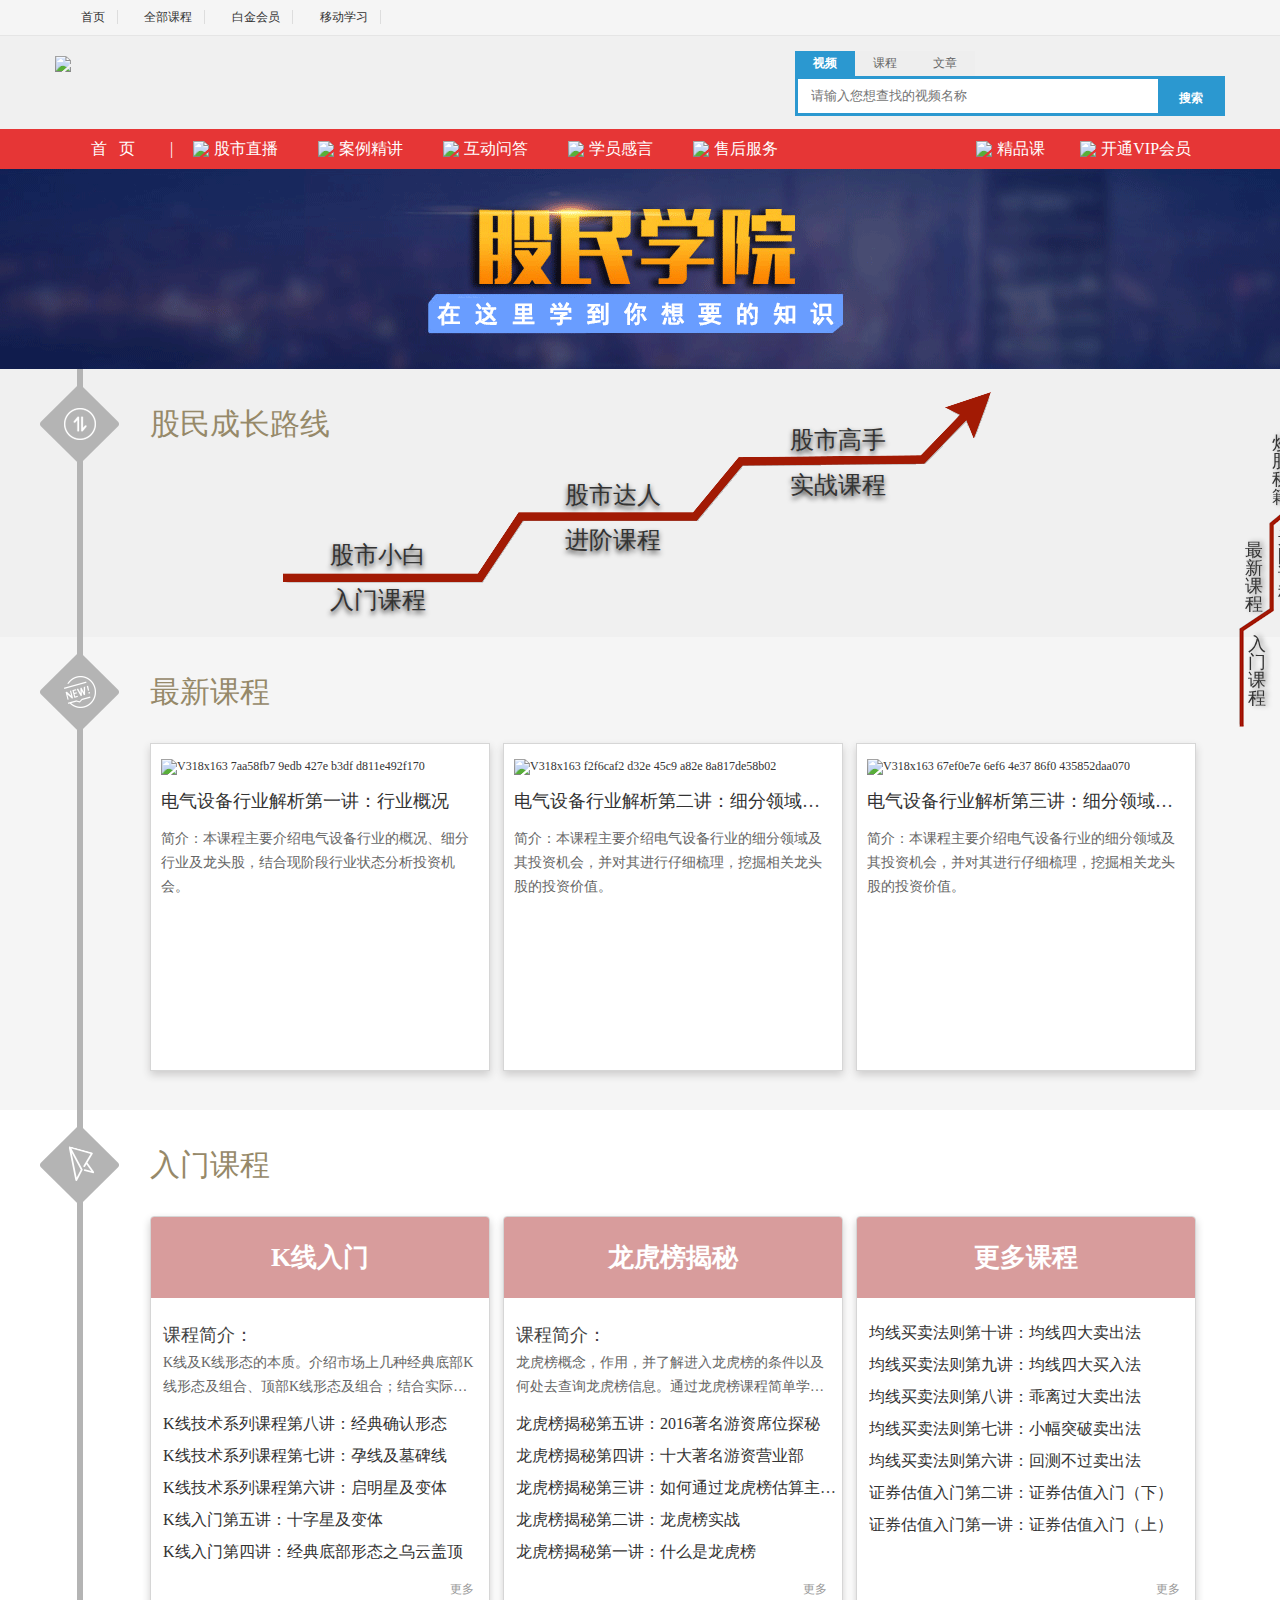
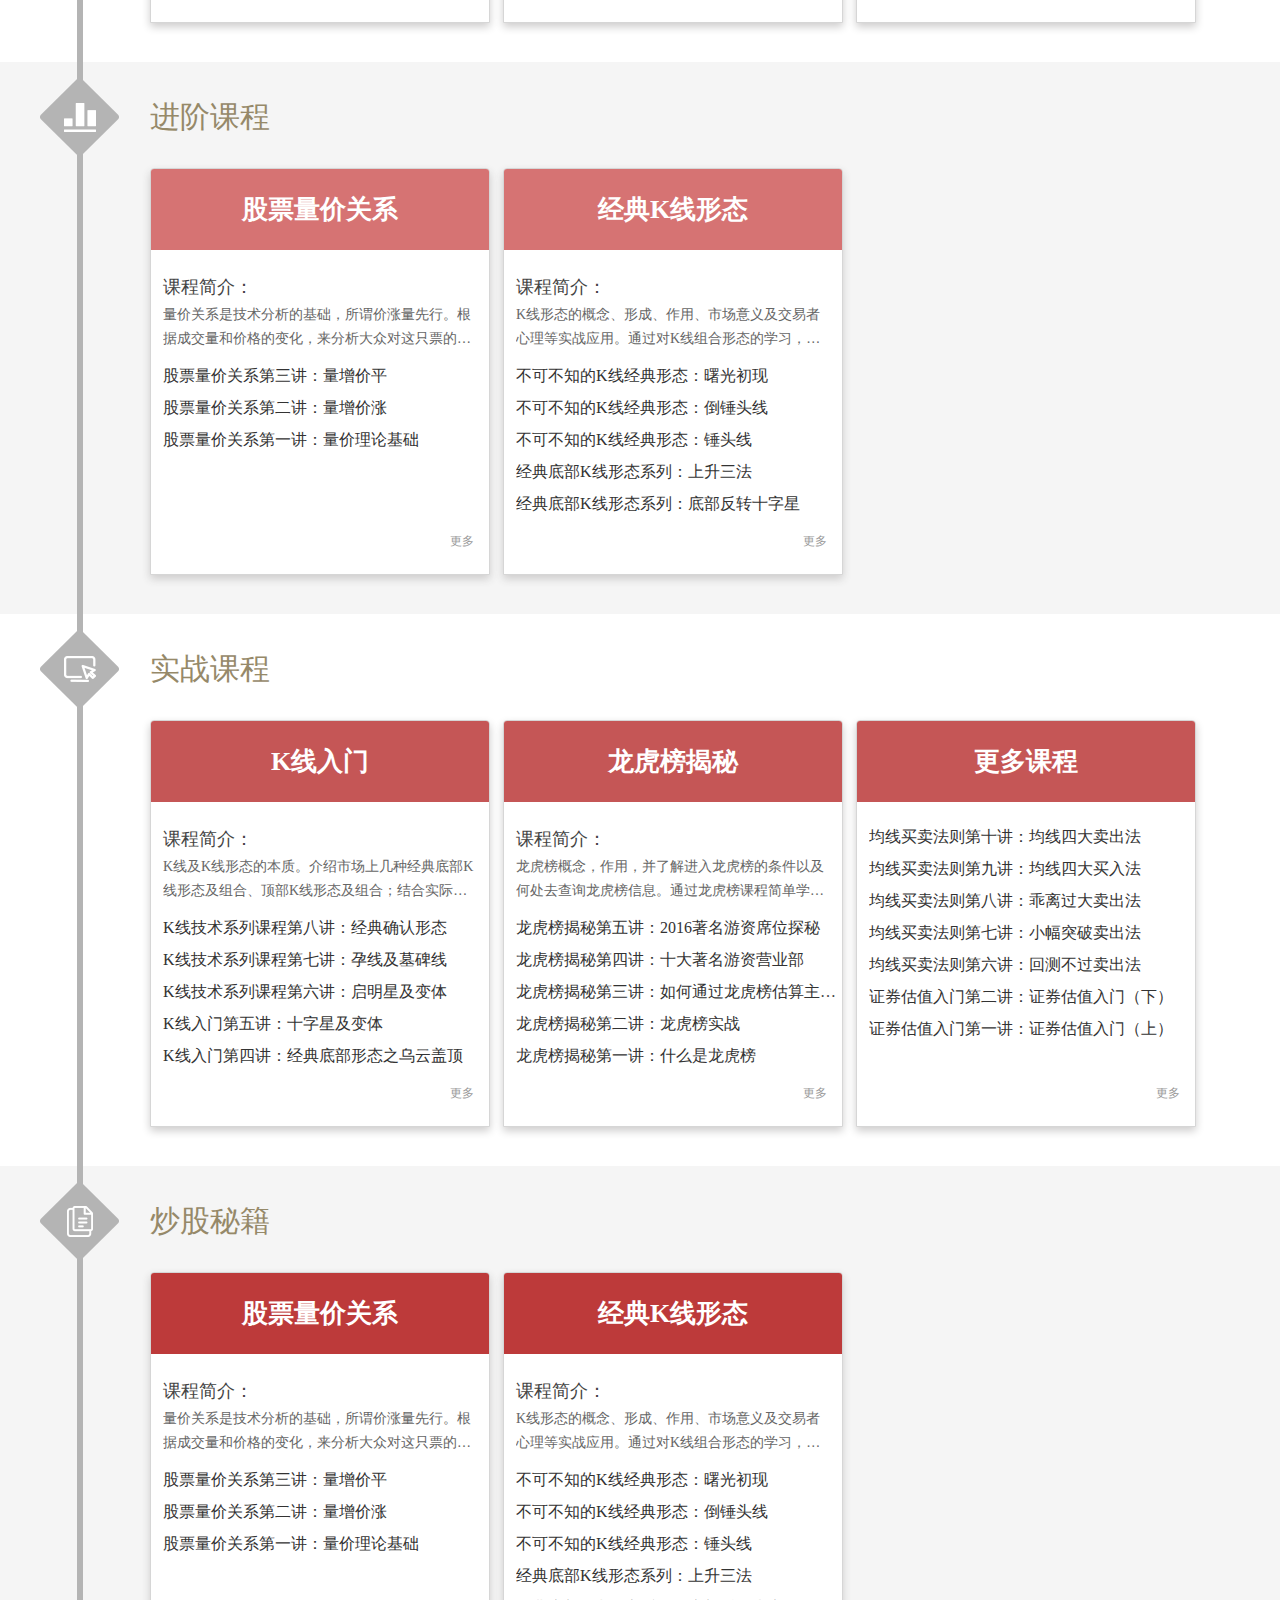
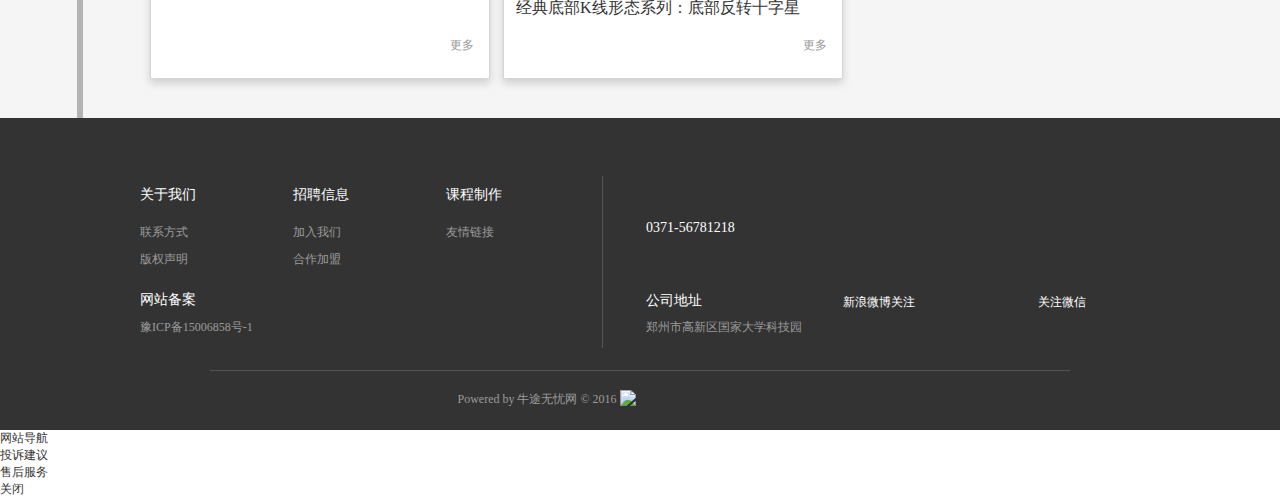
==== commit 9c3c0e2d: "5.9.2" ====
--- a/html/school/index.html
+++ b/html/school/index.html
@@ -6,12 +6,13 @@
 <meta http-equiv="Content-Type" content="text/html; charset=utf-8" />
 <meta http-equiv="X-UA-Compatible" content="IE=7" />
 <title>股民学校</title>
+<meta name="keywords" content="股民学校,牛途无忧">
+<meta name="description" content="牛途无忧网,专注于为股市爱好者提供专业的股票培训班和系统的操盘手培训辅导,为学员打造投资者教育成长园地。">
 <link href="../../statics/css/basic-model.css" rel="stylesheet" type="text/css"/>
 <link href="../../statics/css/single-page.css" rel="stylesheet" type="text/css"/>
+<link href="http://www.51niutu.com/statics/css/niutu.css" rel="stylesheet" type="text/css">
 <link rel="shortcut icon" href="../../favicon.ico">
-<link href="http://www.51niutu.com/statics/css/niutu.css" rel="stylesheet" type="text/css">
 <script type="text/javascript" src="http://www.51niutu.com/statics/js/jquery.min.js"></script>
-<title>股民学校</title>
 </head>
 <body>
 <!--头部开始-->
@@ -106,8 +107,8 @@
             <li class="nav-list"><a href="#"><img src="http://www.51niutu.com/statics/images/nav-pic/headnav-pic/zhibo.png"/>股市直播</a></li>
             <li class="nav-list"><a href="#"><img src="http://www.51niutu.com/statics/images/nav-pic/headnav-pic/anli.png"/>案例精讲</a></li>
             <li class="nav-list"><a href="http://www.51niutu.com/index.php?m=content&c=index&a=lists&catid=103"><img src="http://www.51niutu.com/statics/images/nav-pic/headnav-pic/wenda.png"/>互动问答</a></li>
-            <li class="nav-list"><a href="#"><img src="http://www.51niutu.com/statics/images/nav-pic/headnav-pic/xueyuan.png"/>学员感言</a></li>
-            <li class="nav-list"><a href="#"><img src="http://www.51niutu.com/statics/images/nav-pic/headnav-pic/shouhou.png"/>售后服务</a></li>
+            <li class="nav-list"><a href="../ganyan/index.html"><img src="http://www.51niutu.com/statics/images/nav-pic/headnav-pic/xueyuan.png"/>学员感言</a></li>
+            <li class="nav-list"><a href="../shouhou/index.html"><img src="http://www.51niutu.com/statics/images/nav-pic/headnav-pic/shouhou.png"/>售后服务</a></li>
             <li class="nav-list nav-seperate"><a href="#"><img src="http://www.51niutu.com/statics/images/nav-pic/headnav-pic/jingpin.png"/>精品课</a></li>
             <li class="nav-list"><a href="http://www.51niutu.com/index.php?m=content&c=index&a=lists&catid=54"><img src="http://www.51niutu.com/statics/images/nav-pic/headnav-pic/vip.png"/>开通VIP会员</a></li>
         </ul>
@@ -383,6 +384,7 @@
 	</div>
 </div>
 <!--footer E-->
+<!--右侧客服区-->
 <div id="box-kefu">
     <div class="kefu-close"></div>
     <div class="kefu-open">
@@ -428,6 +430,6 @@
 			});
 		});
 	})(jQuery)		
-</script> 
+</script>
 </body>
 </html>
--- a/statics/css/single-page.css
+++ b/statics/css/single-page.css
@@ -1,15 +1,77 @@
 @charset "utf-8";
 /* CSS Document */
+/*单页公共区*/
+.section{width:100%;}
+.wrap1200,.main{width:1200px;margin:0 auto;position:relative;}
+/**********************************************/
+/*售后服务*/
+.shouhou-banner{height:350px;background:url(../images/single-page/shouhou-banner.jpg) no-repeat top center;}
+.red{color:red;}
+.blue{color:#0B98DE;}
+.bg3{background:#f0f0f0;}
+/*介绍栏*/
+.introduce{height:100px;background:#fff;}
+.introduce ul li{float:left;width:25%;height:auto;}
+.introduce img{float:left;margin:24px 20px;width:52px;height:52px;}
+.introduce ul li p{float:left;font-size:18px;color:#000;line-height:100px;}
+.introduce ul li span{float:right;width:2px;height:30px;background:#e4e4e4;margin:35px 10px;}
+/*左右交替内容区*/
+.wrap-lr{background:#fff;}
+.wrap-lr .content{height:500px;line-height:2}
+.wrap-lr .content>div{width:600px;}
+.wrap-lr .content img{padding:0 39px;}
+.wrap-lr .content .text{width:530px;padding-left:70px;padding-top:20px;}
+.wrap-lr .content h2{text-align:left;color:#0B98DE;font-weight:400;font-size:26px;}
+.wrap-lr .content p{font-size:16px;}
+.wrap-lr .content p span{font-size:18px;}
+.wrap-lr .left>div{float:left;}
+.wrap-lr .right>div{float:right;}
+.wrap-lr .content ul{font-size:14px;line-height:2;padding:10px;overflow:hidden;}
+.wrap-lr .content ul li{width:245px;float:left;margin:6px 0;}
+.wrap-lr .content .button{clear:both;background:#0B98DE;font-size:18px;width:102px;padding:5px 15px;border-radius:13px;margin-left:10px;margin-top:10px;}
+.wrap-lr .content .button a{color:#fff;}
+/*全方位服务*/
+.service{width:100%;height:500px;background:url(../images/single-page/service.png) no-repeat center center; background-color:#0383bb;}
+.service .content{width:1200px;margin:0 auto;color:#fff;line-height:1.5;}
+.service .content h2{height: 80px;font-size:28px;line-height: 65px;padding-top:30px; background:url(../images/single-page/title.png) no-repeat center bottom;text-align:center;}
+.service .content>div{width:135px;float:left;}
+.service .content>div+div{margin-left:110px;}
+.service .content .div1{margin-top:55px;margin-left:50px;}
+.service .content .div2{margin-top:70px;}
+.service .content .div3{margin-top:130px;}
+.service .content .div4{margin-top:65px;}
+.service .content .div5{margin-top:60px;}
+.service .content .image-div{width:110px;height:110px;border-radius:50%;background:#fdd25d;margin:0 9px;}
+.service .content .image-div img{width:60px;padding:25px;height:60px;}
+.service .content h3{font-size:18px;margin:20px 0 8px;text-align:center;}
+.service .content p{font-size:16px;text-align:justify;}
+/*360°服务*/
+.service360{background:#fff;padding:30px 0;overflow:hidden;}
+.service360 h2{font-size:40px; padding:30px;text-align:center;}
+.gradient-bg1{background:#44a7d2\9;background: -moz-linear-gradient(top,#ffffff,#cfeaf1);background:-webkit-gradient(linear,top,from(#ffffff),to(#cfeaf1));background:-webkit-linear-gradient(top,#ffffff,#cfeaf1);background: -o-linear-gradient(top,#ffffff,#cfeaf1);}
+.gradient-bg2{background:#44a7d2\9;background: -moz-linear-gradient(top,#cfeaf1,#ffffff);background:-webkit-gradient(linear,top,from(#cfeaf1),to(#ffffff));background:-webkit-linear-gradient(top,#cfeaf1,#ffffff);background: -o-linear-gradient(top,#cfeaf1,#ffffff);}
+.service360 .content>div{width:160px;height:238px;float:left;padding:20px;margin-top:8px;}
+.service360 .content>div img{width:70px; padding:20px 45px 5px;}
+.service360 .content>div h3{font-size:18px;padding: 0 20px 5px;text-align:center;}
+.service360 .content>div p{font-size:16px; text-align:justify;}
+/*VIP尊享特权*/
+.vip-service{ background:url(../images/single-page/vip-bg.png) no-repeat top center;height:540px;width:100%;padding-top:60px;color:white;}
+.vip-service .content{ width:1200px; margin:0 auto;}
+.vip-service .content h2{font-size:32px;text-align:center;}
+.vip-service .content p{text-align:center;font-size:16px;line-height:30px;letter-spacing:1px;}
+.vip-service .content ul{padding-top:40px;}
+.vip-service .content li{width:25%;float:left;text-align:center;padding:15px;box-sizing:border-box;}
+.vip-service .content li img{vertical-align:middle;}
+.vip-service .content li p{margin-top:20px;}
+/**********************************************/
 /*股民学校开始*/
-.section{width:100%;}
-.wrap1200{width:1200px;margin:0 auto;position:relative;}
+.school-banner{ background:url(../images/single-page/school-banner.gif) no-repeat center center;width:100%;height:200px;}
+.bg1{background:url(../images/single-page/jiantou.png) no-repeat center center;background-color:#F0F0F0;height:268px;}
+.bg2{background:#f5f5f5;}
 .wrap1200 h2{padding:35px 0 0 110px;font-size:30px;font-weight:400;color:#968969;}
 .wrap1200 h2 b{display:block;position:absolute;top:-80px;}
 .wrap1200::before{content:"";width:0;height:100%;border-right:6px solid #b4b4b4;position:absolute;left:37px;top:0;z-index:10;}
 .wrap1200::after{content:"";width:80px;overflow:hidden;height:80px;position:absolute;left:0;top:15px;z-index:12;}
-.school-banner{ background:url(../images/single-page/banner.gif) no-repeat center center;width:100%;height:200px;}
-.bg1{background:url(../images/single-page/jiantou.png) no-repeat center center;background-color:#F0F0F0;height:268px;}
-.bg2{background:#f5f5f5;}
 /*股民成长路线*/
 .item1{height:268px;}
 .item1 p{padding-left:120px;font-size:16px;}
@@ -60,7 +122,7 @@
 .item6::after{background: url(../images/single-page/school-icon6.png) no-repeat;}
 /*侧边导航*/
 .school-guid{width:122px;height:360px;background:url(../images/single-page/jiantou-left1.png) no-repeat center center;position:fixed;left:50%;margin-left:580px;top:369px;}
-.school-guid a{position:absolute;width:20px;line-height:1;font-size:18px;font-family:黑体;text-shadow:#333 3px 0px 5px;position:absolute;}
+.school-guid a{position:absolute;width:20px;line-height:1;font-size:18px;font-family:黑体;text-shadow:#888 3px 0px 5px;position:absolute;}
 .school-guid a:hover{text-shadow:#008bdd 5px 0px 5px;color:#008bdd;}
 .school-guid .guid0{top:172px;left:25px;}
 .school-guid .guid1{top:266px;left:28px;}
@@ -70,6 +132,36 @@
 .school-guid .top{margin-top:360px;margin-left:-12px;width:80px;font-size:18px;font-family:黑体;text-shadow:#333 0px 3px 5px;cursor:pointer;display:none;}
 .school-guid .top:hover{text-shadow:#008bdd 0px 5px 5px;color:#008bdd;}
 /*股民学校结束*/
+/**********************************************/
+/*学员感言开始*/
+.student-banner{background:#137f60;border:15px solid #723720;border-left-width:20px;border-right-width:20px;height:180px;margin:3px 0;text-indent:1em;font-size:20px;font-weight:600;color:#fff;line-height:80px;}
+.student-left{float:left;width:236px;background:url(../images/single-page/square.png) no-repeat left top;padding: 18px 0 0 23px;}
+.student-left .ul{margin:5px 0;}
+.student-left .ul h3{font-size:18px;border-bottom:1px solid #fff;height:32px;font-weight:400;line-height:32px;padding-left:10px;}
+.student-left .ul li{font-size:14px;line-height:2;border-radius:3px;padding:0 15px;-webkit-transition:background 0.4s ease;-moz-transition:background 0.4s ease;-o-transition:background 0.4s ease;transition:background 0.4s ease;}
+.student-left .ul li a{display:block;}
+.student-left .ul li span{padding-right:10px;}
+.student-left .ul li:hover a{color:#fff;}
+.student-left .ul.ul1{background:#6bb7d4;}
+.student-left .ul.ul1 li:hover{background:#013976;}
+.student-left .ul.ul2{background:#ffc0c0;}
+.student-left .ul.ul2 li:hover,.student-left .ul.ul2 li.hover{background:#f37676;}
+.student-right{margin-left:270px;padding:10px 0 0 10px; position:relative;}
+.student-right p{font-size:14px;line-height:1.5;}
+.student-right p a:hover{color:blue;text-decoration:underline;}
+.student-right ul{border:1px solid #abbfec;padding:10px;margin:5px 0; padding-bottom:40px;}
+.student-right li{margin:0 2px 10px 0;border-bottom:1px dashed #abbfec;}
+.student-right li .student{}
+.student-right li .student .name{font-size:14px;font-family:"宋体";font-weight:600;}
+.student-right li .student .name .time{font-size:14px;font-family:"微软雅黑";font-weight:400;color:#888;}
+.student-right li .student .word{font-size:14px;line-height:1.8;text-indent:2em;}
+.student-right .page-guid{position:absolute;bottom: 20px;
+    right: 5px;}
+.student-right .page-guid span{font-size:14px;padding:0 3px;border:1px solid #89aeff;color:#445bc5;margin:0 4px;}
+.student-right .page-guid span.disable{color:#969696;border-color:#969696;}
+.student-right .page-guid span.page{padding:0 6px;}
+.student-right .page-guid span.now{background:#1c68c0;color:#fff;}
+.student-right .page-guid span a{color:#445bc5;}
 
 
 
@@ -91,4 +183,3 @@
 
 
 
-
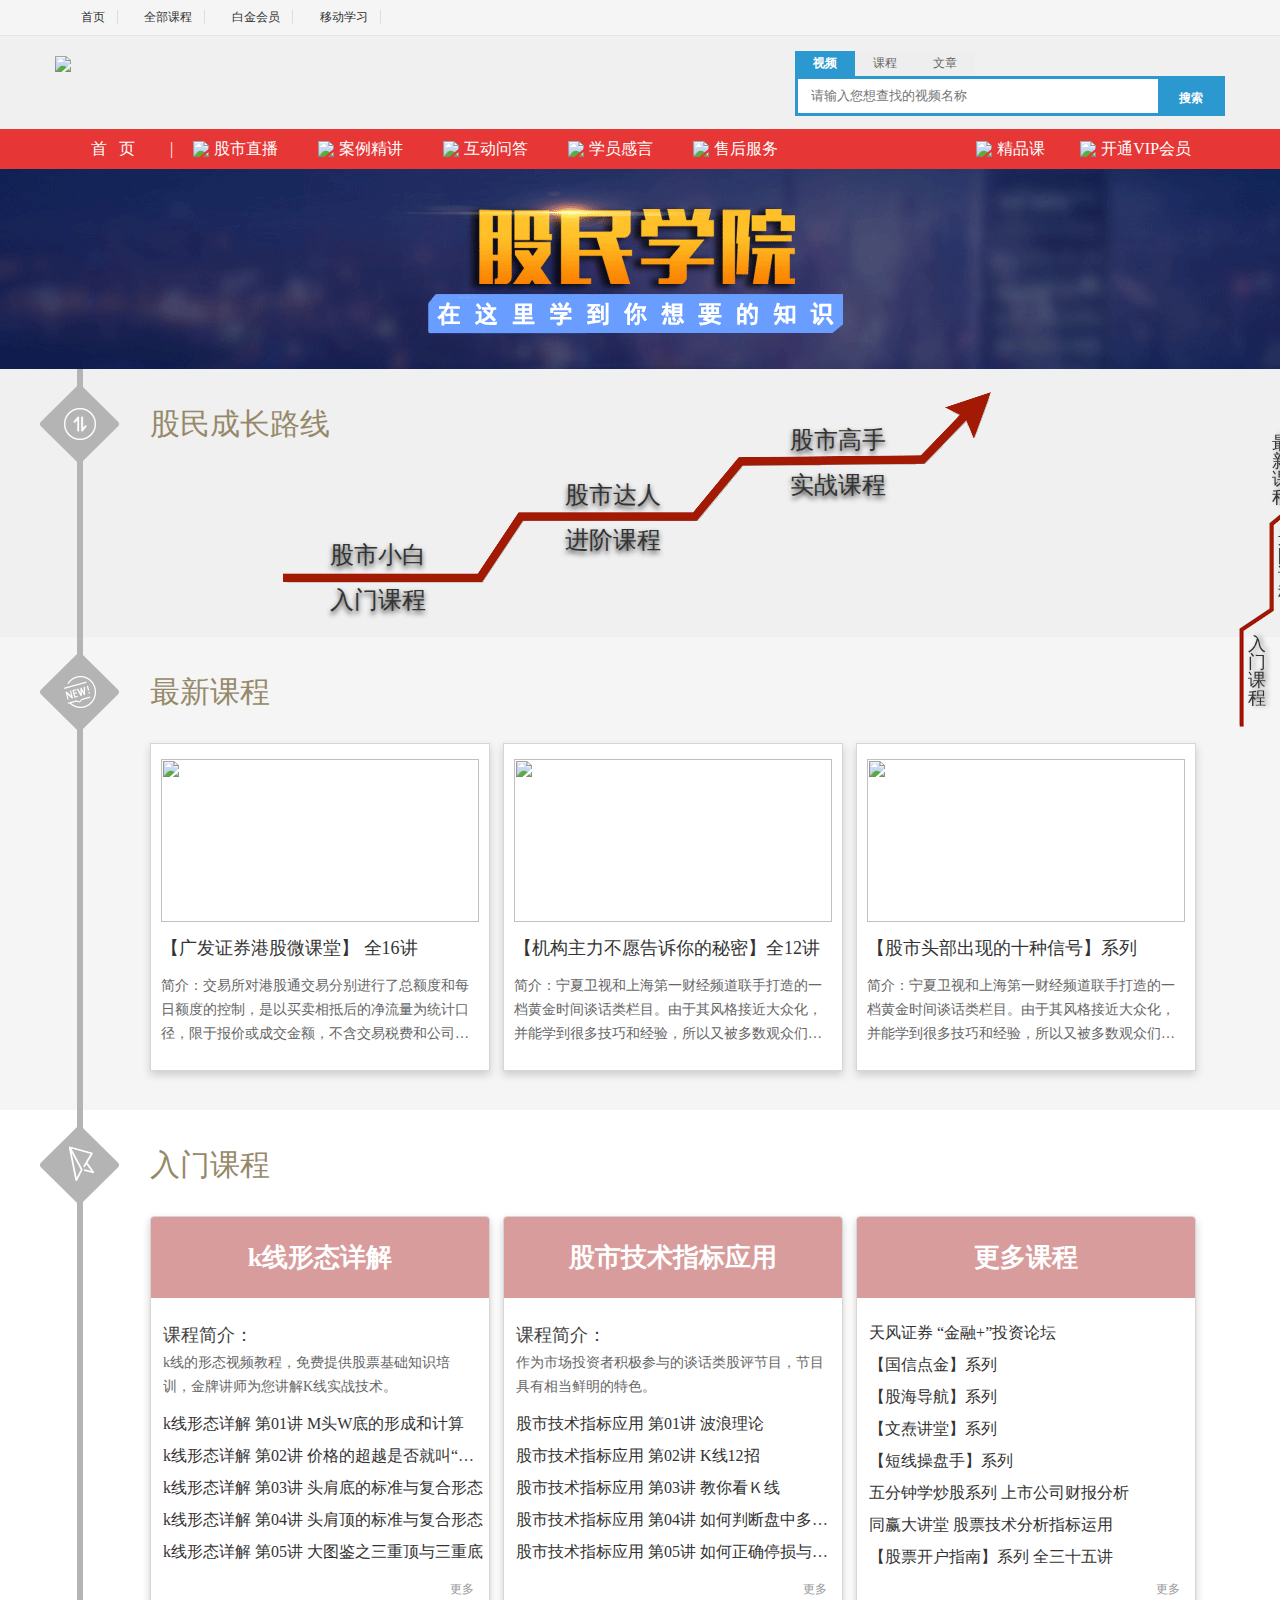
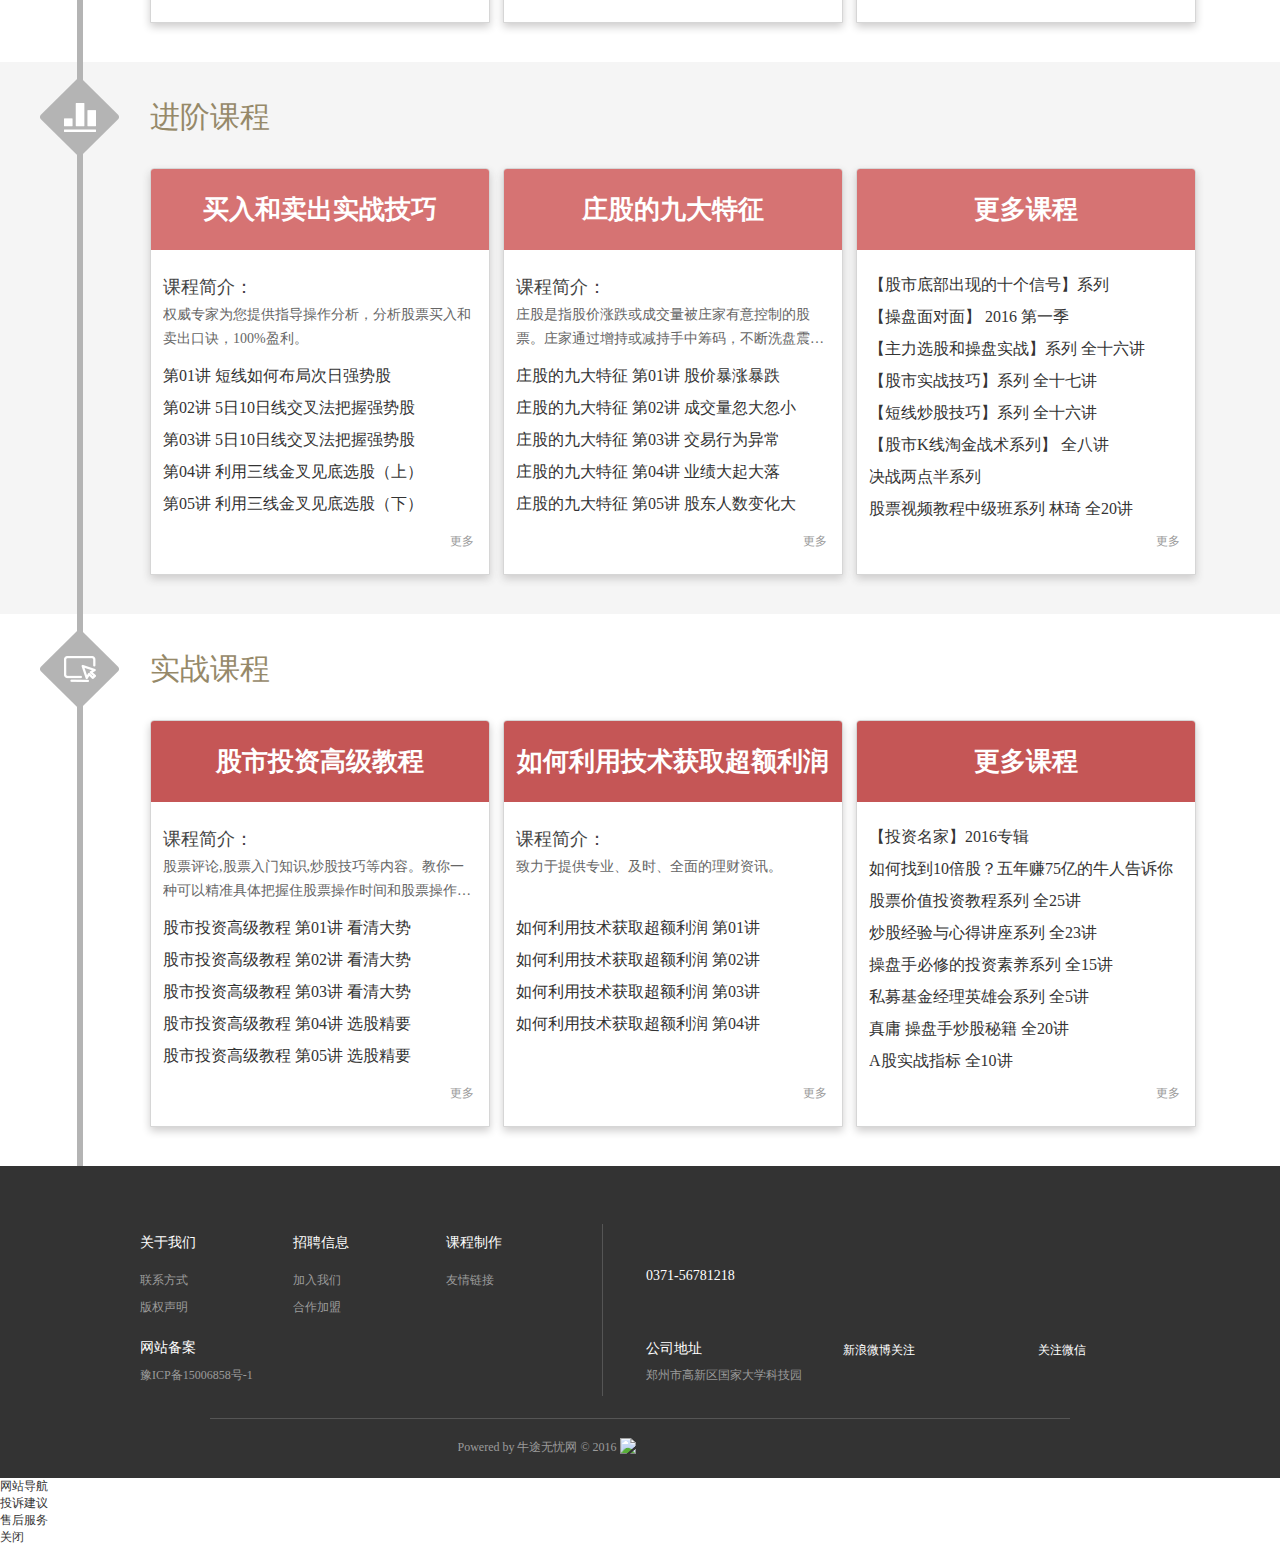
==== commit 5e8d575f: "5.19" ====
--- a/html/school/index.html
+++ b/html/school/index.html
@@ -5,7 +5,7 @@
 <meta name="applicable-device"content="pc,mobile">
 <meta http-equiv="Content-Type" content="text/html; charset=utf-8" />
 <meta http-equiv="X-UA-Compatible" content="IE=7" />
-<title>股民学校</title>
+<title>股民学校 - 牛途无忧网</title>
 <meta name="keywords" content="股民学校,牛途无忧">
 <meta name="description" content="牛途无忧网,专注于为股市爱好者提供专业的股票培训班和系统的操盘手培训辅导,为学员打造投资者教育成长园地。">
 <link href="../../statics/css/basic-model.css" rel="stylesheet" type="text/css"/>
@@ -107,10 +107,10 @@
             <li class="nav-list"><a href="#"><img src="http://www.51niutu.com/statics/images/nav-pic/headnav-pic/zhibo.png"/>股市直播</a></li>
             <li class="nav-list"><a href="#"><img src="http://www.51niutu.com/statics/images/nav-pic/headnav-pic/anli.png"/>案例精讲</a></li>
             <li class="nav-list"><a href="http://www.51niutu.com/index.php?m=content&c=index&a=lists&catid=103"><img src="http://www.51niutu.com/statics/images/nav-pic/headnav-pic/wenda.png"/>互动问答</a></li>
-            <li class="nav-list"><a href="../ganyan/index.html"><img src="http://www.51niutu.com/statics/images/nav-pic/headnav-pic/xueyuan.png"/>学员感言</a></li>
-            <li class="nav-list"><a href="../shouhou/index.html"><img src="http://www.51niutu.com/statics/images/nav-pic/headnav-pic/shouhou.png"/>售后服务</a></li>
+            <li class="nav-list"><a href="http://www.51niutu.com/html/ganyan/index.html"><img src="http://www.51niutu.com/statics/images/nav-pic/headnav-pic/xueyuan.png"/>学员感言</a></li>
+            <li class="nav-list"><a href="http://www.51niutu.com/html/shouhou/index.html"><img src="http://www.51niutu.com/statics/images/nav-pic/headnav-pic/shouhou.png"/>售后服务</a></li>
             <li class="nav-list nav-seperate"><a href="#"><img src="http://www.51niutu.com/statics/images/nav-pic/headnav-pic/jingpin.png"/>精品课</a></li>
-            <li class="nav-list"><a href="http://www.51niutu.com/index.php?m=content&c=index&a=lists&catid=54"><img src="http://www.51niutu.com/statics/images/nav-pic/headnav-pic/vip.png"/>开通VIP会员</a></li>
+            <li class="nav-list"><a href="#"><img src="http://www.51niutu.com/statics/images/nav-pic/headnav-pic/vip.png"/>开通VIP会员</a></li>
         </ul>
     </div>
     <!--导航菜单结束-->
@@ -135,19 +135,19 @@
 		<h2><b id="school0"></b>最新课程</h2>
         <ul class="box">
           	<li>
-          		<a href="/videos/170"><img src="http://jfinfo.oss-cn-beijing.aliyuncs.com/file/upload/video/cover/170/v318x163_7aa58fb7-9edb-427e-b3df-d811e492f170.jpg" alt="V318x163 7aa58fb7 9edb 427e b3df d811e492f170" /></a>
-                <span><a href="/videos/170">电气设备行业解析第一讲：行业概况</a></span>
-            	<p title="本课程主要介绍电气设备行业的概况、细分行业及龙头股，结合现阶段行业状态分析投资机会。" class="boxTxt">简介：本课程主要介绍电气设备行业的概况、细分行业及龙头股，结合现阶段行业状态分析投资机会。</p>
+          		<a href="http://www.51niutu.com/index.php?m=album&c=index&a=album_videolist&id=397"><img src="http://www.51niutu.com/uploadfile/2016/0222/20160222100825446.jpg" alt=""/></a>
+                <span><a href="http://www.51niutu.com/index.php?m=album&c=index&a=album_videolist&id=397">【广发证券港股微课堂】 全16讲</a></span>
+            	<p title="交易所对港股通交易分别进行了总额度和每日额度的控制，是以买卖相抵后的净流量为统计口径，限于报价或成交金额，不含交易税费和公司派发的现金红利、利息等非交易行为产生的资金金额。">简介：交易所对港股通交易分别进行了总额度和每日额度的控制，是以买卖相抵后的净流量为统计口径，限于报价或成交金额，不含交易税费和公司派发的现金红利、利息等非交易行为产生的资金金额。</p>
           	</li>
           	<li>
-          		<a href="/videos/169"><img src="http://jfinfo.oss-cn-beijing.aliyuncs.com/file/upload/video/cover/169/v318x163_f2f6caf2-d32e-45c9-a82e-8a817de58b02.jpg" alt="V318x163 f2f6caf2 d32e 45c9 a82e 8a817de58b02" /></a>
-                <span><a href="/videos/169">电气设备行业解析第二讲：细分领域及投资机会（上）</a></span>
-            	<p title="本课程主要介绍电气设备行业的细分领域及其投资机会，并对其进行仔细梳理，挖掘相关龙头股的投资价值。" class="boxTxt">简介：本课程主要介绍电气设备行业的细分领域及其投资机会，并对其进行仔细梳理，挖掘相关龙头股的投资价值。</p>
+          		<a href="http://www.51niutu.com/index.php?m=album&c=index&a=album_videolist&id=396"><img src="http://www.51niutu.com/uploadfile/2016/0220/20160220110839311.jpg" alt=""/></a>
+                <span><a href="http://www.51niutu.com/index.php?m=album&c=index&a=album_videolist&id=396">【机构主力不愿告诉你的秘密】全12讲</a></span>
+            	<p title="宁夏卫视和上海第一财经频道联手打造的一档黄金时间谈话类栏目。由于其风格接近大众化，并能学到很多技巧和经验，所以又被多数观众们喻为“股民自己的家”。">简介：宁夏卫视和上海第一财经频道联手打造的一档黄金时间谈话类栏目。由于其风格接近大众化，并能学到很多技巧和经验，所以又被多数观众们喻为“股民自己的家”。</p>
           	</li>
           	<li>
-            	<a href="/videos/168"><img src="http://jfinfo.oss-cn-beijing.aliyuncs.com/file/upload/video/cover/168/v318x163_67ef0e7e-6ef6-4e37-86f0-435852daa070.jpg" alt="V318x163 67ef0e7e 6ef6 4e37 86f0 435852daa070" /></a>
-                <span><a href="/videos/168">电气设备行业解析第三讲：细分领域及投资机会（下）</a></span>
-            	<p title="本课程主要介绍电气设备行业的细分领域及其投资机会，并对其进行仔细梳理，挖掘相关龙头股的投资价值。" class="boxTxt">简介：本课程主要介绍电气设备行业的细分领域及其投资机会，并对其进行仔细梳理，挖掘相关龙头股的投资价值。</p>
+            	<a href="http://www.51niutu.com/index.php?m=album&c=index&a=album_videolist&id=395"><img src="http://www.51niutu.com/uploadfile/2016/0220/20160220105427525.jpg" alt=""/></a>
+                <span><a href="http://www.51niutu.com/index.php?m=album&c=index&a=album_videolist&id=395">【股市头部出现的十种信号】系列</a></span>
+            	<p title="宁夏卫视和上海第一财经频道联手打造的一档黄金时间谈话类栏目。由于其风格接近大众化，并能学到很多技巧和经验，所以又被多数观众们喻为“股民自己的家”。">简介：宁夏卫视和上海第一财经频道联手打造的一档黄金时间谈话类栏目。由于其风格接近大众化，并能学到很多技巧和经验，所以又被多数观众们喻为“股民自己的家”。</p>
           	</li>
         </ul>
     </div>
@@ -158,42 +158,43 @@
 		<h2><b id="school1"></b>入门课程</h2>
         <ul>
         	<li>
-            	<h3><a href="/videos?category_id=4">K线入门</a></h3>
-                <div class="text">
-                    <p class="intro">课程简介：</p>
-                    <p class="intro-text" title="K线及K线形态的本质。介绍市场上几种经典底部K线形态及组合、顶部K线形态及组合；结合实际案例介绍各种形态的形态过程及所对应的市场意义、转势原因和关键点。">K线及K线形态的本质。介绍市场上几种经典底部K线形态及组合、顶部K线形态及组合；结合实际案例介绍各种形态的形态过程及所对应的市场意义、转势原因和关键点。</p>
-                    <span><a href="/videos/128">K线技术系列课程第八讲：经典确认形态</a></span>
-                    <span><a href="/videos/127">K线技术系列课程第七讲：孕线及墓碑线</a></span>
-                    <span><a href="/videos/126">K线技术系列课程第六讲：启明星及变体</a></span>
-                    <span><a href="/videos/124">K线入门第五讲：十字星及变体</a></span>
-                    <span><a href="/videos/123">K线入门第四讲：经典底部形态之乌云盖顶</a></span>
-                    <i class="more"><a href="/videos?category_id=4">更多</a></i>
-                </div>
-            </li>
-            <li>
-            	<h3><a href="/videos?category_id=4">龙虎榜揭秘</a></h3>
-                <div class="text">
-                    <p class="intro">课程简介：</p>
-                    <p class="intro-text" title="龙虎榜概念，作用，并了解进入龙虎榜的条件以及何处去查询龙虎榜信息。通过龙虎榜课程简单学习，可以在看懂龙虎榜信息的同时，能对相关信息和数据加以分析，并利用信息和数据做出操作建议。此外，通过举例以及著名游资营业部的介绍，适当深入了解龙虎榜在实战中的意义和作用。">龙虎榜概念，作用，并了解进入龙虎榜的条件以及何处去查询龙虎榜信息。通过龙虎榜课程简单学习，可以在看懂龙虎榜信息的同时，能对相关信息和数据加以分析，并利用信息和数据做出操作建议。此外，通过举例以及著名游资营业部的介绍，适当深入了解龙虎榜在实战中的意义和作用。</p>
-                    <span><a href="/videos/128">龙虎榜揭秘第五讲：2016著名游资席位探秘</a></span>
-                    <span><a href="/videos/127">龙虎榜揭秘第四讲：十大著名游资营业部</a></span>
-                    <span><a href="/videos/126">龙虎榜揭秘第三讲：如何通过龙虎榜估算主力成本</a></span>
-                    <span><a href="/videos/124">龙虎榜揭秘第二讲：龙虎榜实战</a></span>
-                    <span><a href="/videos/123">龙虎榜揭秘第一讲：什么是龙虎榜</a></span>
-                    <i class="more"><a href="/videos?category_id=4">更多</a></i>
-                </div>
-            </li>
-            <li>
-            	<h3><a href="/videos?category_id=4">更多课程</a></h3>
-                <div class="text">
-                    <span><a href="/videos/128">均线买卖法则第十讲：均线四大卖出法</a></span>
-                    <span><a href="/videos/127">均线买卖法则第九讲：均线四大买入法</a></span>
-                    <span><a href="/videos/126">均线买卖法则第八讲：乖离过大卖出法</a></span>
-                    <span><a href="/videos/124">均线买卖法则第七讲：小幅突破卖出法</a></span>
-                    <span><a href="/videos/123">均线买卖法则第六讲：回测不过卖出法</a></span>
-                    <span><a href="/videos/16">证券估值入门第二讲：证券估值入门（下）</a></span>
-              		<span><a href="/videos/15">证券估值入门第一讲：证券估值入门（上）</a></span>
-                    <i class="more"><a href="/videos?category_id=4">更多</a></i>
+            	<h3><a href="http://www.51niutu.com/index.php?m=album&c=index&a=album_videolist&id=392">k线形态详解</a></h3>
+                <div class="text">
+                    <p class="intro">课程简介：</p>
+                    <p class="intro-text" title="k线的形态视频教程，免费提供股票基础知识培训，金牌讲师为您讲解K线实战技术。">k线的形态视频教程，免费提供股票基础知识培训，金牌讲师为您讲解K线实战技术。</p>
+                    <span><a href="http://www.51niutu.com/stock/gpchuji/2016/0219/9136.html">k线形态详解 第01讲 M头W底的形成和计算</a></span>
+                    <span><a href="http://www.51niutu.com/stock/gpchuji/2016/0219/9137.html" title="k线形态详解 第02讲 价格的超越是否就叫“突破颈线”？">k线形态详解 第02讲 价格的超越是否就叫“突破颈线”？</a></span>
+                    <span><a href="http://www.51niutu.com/stock/gpchuji/2016/0219/9138.html" title="k线形态详解 第03讲 头肩底的标准与复合形态">k线形态详解 第03讲 头肩底的标准与复合形态</a></span>
+                    <span><a href="http://www.51niutu.com/stock/gpchuji/2016/0219/9139.html" title="k线形态详解 第04讲 头肩顶的标准与复合形态">k线形态详解 第04讲 头肩顶的标准与复合形态</a></span>
+                    <span><a href="http://www.51niutu.com/stock/gpchuji/2016/0219/9140.html" title="k线形态详解 第05讲 大图鉴之三重顶与三重底">k线形态详解 第05讲 大图鉴之三重顶与三重底</a></span>
+                    <i class="more"><a href="http://www.51niutu.com/index.php?m=album&c=index&a=album_videolist&id=392">更多</a></i>
+                </div>
+            </li>
+            <li>
+            	<h3><a href="http://www.51niutu.com/index.php?m=album&c=index&a=album_videolist&id=393">股市技术指标应用</a></h3>
+                <div class="text">
+                    <p class="intro">课程简介：</p>
+                    <p class="intro-text" title="作为市场投资者积极参与的谈话类股评节目，节目具有相当鲜明的特色。">作为市场投资者积极参与的谈话类股评节目，节目具有相当鲜明的特色。</p>
+                    <span><a href="http://www.51niutu.com/stock/gpchuji/2016/0220/9175.html">股市技术指标应用 第01讲 波浪理论</a></span>
+                    <span><a href="http://www.51niutu.com/stock/gpchuji/2016/0220/9176.html">股市技术指标应用 第02讲 K线12招</a></span>
+                    <span><a href="http://www.51niutu.com/stock/gpchuji/2016/0220/9177.html">股市技术指标应用 第03讲 教你看Ｋ线</a></span>
+                    <span><a href="http://www.51niutu.com/stock/gpchuji/2016/0220/9178.html" title="股市技术指标应用 第04讲 如何判断盘中多空量能变化">股市技术指标应用 第04讲 如何判断盘中多空量能变化</a></span>
+                    <span><a href="http://www.51niutu.com/stock/gpchuji/2016/0220/9179.html" title="股市技术指标应用 第05讲 如何正确停损与识别K线陷阱">股市技术指标应用 第05讲 如何正确停损与识别K线陷阱</a></span>
+                    <i class="more"><a href="http://www.51niutu.com/index.php?m=album&c=index&a=album_videolist&id=393">更多</a></i>
+                </div>
+            </li>
+            <li>
+            	<h3><a href="http://www.51niutu.com/stock/gpchuji/">更多课程</a></h3>
+                <div class="text">
+                    <span><a href="http://www.51niutu.com/index.php?m=album&c=index&a=album_videolist&id=387">天风证券 “金融+”投资论坛</a></span>
+                    <span><a href="http://www.51niutu.com/index.php?m=album&c=index&a=album_videolist&id=386">【国信点金】系列</a></span>
+                    <span><a href="http://www.51niutu.com/index.php?m=album&c=index&a=album_videolist&id=385">【股海导航】系列</a></span>
+                    <span><a href="http://www.51niutu.com/index.php?m=album&c=index&a=album_videolist&id=384">【文焘讲堂】系列</a></span>
+                    <span><a href="http://www.51niutu.com/index.php?m=album&c=index&a=album_videolist&id=383">【短线操盘手】系列</a></span>
+                    <span><a href="http://www.51niutu.com/index.php?m=album&c=index&a=album_videolist&id=382">五分钟学炒股系列 上市公司财报分析</a></span>
+              		<span><a href="http://www.51niutu.com/index.php?m=album&c=index&a=album_videolist&id=378">同赢大讲堂 股票技术分析指标运用</a></span>
+                    <span><a href="http://www.51niutu.com/index.php?m=album&c=index&a=album_videolist&id=352">【股票开户指南】系列 全三十五讲</a></span>
+                    <i class="more"><a href="http://www.51niutu.com/stock/gpchuji/">更多</a></i>
                 </div>
             </li>
         </ul>
@@ -203,6 +204,101 @@
 <div class="section bg2">
 	<div class="wrap1200 item4 item3">
 		<h2><b id="school2"></b>进阶课程</h2>
+        <ul>
+        	<li>
+            	<h3><a href="http://www.51niutu.com/index.php?m=album&c=index&a=album_videolist&id=347">买入和卖出实战技巧</a></h3>
+                <div class="text">
+                    <p class="intro">课程简介：</p>
+                    <p class="intro-text" title="权威专家为您提供指导操作分析，分析股票买入和卖出口诀，100%盈利。">权威专家为您提供指导操作分析，分析股票买入和卖出口诀，100%盈利。</p>
+                    <span><a href="http://www.51niutu.com/stock/gpzhongji/2015/1230/7855.html">第01讲 短线如何布局次日强势股</a></span>
+                    <span><a href="http://www.51niutu.com/stock/gpzhongji/2015/1230/7856.html">第02讲 5日10日线交叉法把握强势股</a></span>
+              		<span><a href="http://www.51niutu.com/stock/gpzhongji/2015/1230/7857.html">第03讲 5日10日线交叉法把握强势股</a></span>
+                    <span><a href="http://www.51niutu.com/stock/gpzhongji/2015/1230/7858.html">第04讲 利用三线金叉见底选股（上）</a></span>
+                    <span><a href="http://www.51niutu.com/stock/gpzhongji/2015/1230/7859.html">第05讲 利用三线金叉见底选股（下）</a></span>
+                    <i class="more"><a href="http://www.51niutu.com/index.php?m=album&c=index&a=album_videolist&id=347">更多</a></i>
+                </div>
+            </li>
+            <li>
+            	<h3><a href="http://www.51niutu.com/index.php?m=album&c=index&a=album_videolist&id=345">庄股的九大特征</a></h3>
+                <div class="text">
+                    <p class="intro">课程简介：</p>
+                    <p class="intro-text" title="庄股是指股价涨跌或成交量被庄家有意控制的股票。庄家通过增持或减持手中筹码，不断洗盘震仓，来达到吸筹目的，然后择机拉高股价，吸引散户追高，达到出货目的，并从中获利。">庄股是指股价涨跌或成交量被庄家有意控制的股票。庄家通过增持或减持手中筹码，不断洗盘震仓，来达到吸筹目的，然后择机拉高股价，吸引散户追高，达到出货目的，并从中获利。</p>
+                    <span><a href="http://www.51niutu.com/stock/gpzhongji/2015/1226/7753.html">庄股的九大特征 第01讲 股价暴涨暴跌</a></span>
+                    <span><a href="http://www.51niutu.com/stock/gpzhongji/2015/1226/7754.html">庄股的九大特征 第02讲 成交量忽大忽小</a></span>
+                    <span><a href="http://www.51niutu.com/stock/gpzhongji/2015/1226/7755.html">庄股的九大特征 第03讲 交易行为异常</a></span>
+                    <span><a href="http://www.51niutu.com/stock/gpzhongji/2015/1226/7756.html">庄股的九大特征 第04讲 业绩大起大落</a></span>
+                    <span><a href="http://www.51niutu.com/stock/gpzhongji/2015/1226/7757.html">庄股的九大特征 第05讲 股东人数变化大</a></span>
+                    <i class="more"><a href="http://www.51niutu.com/index.php?m=album&c=index&a=album_videolist&id=345">更多</a></i>
+                </div>
+            </li>
+            <li>
+            	<h3><a href="http://www.51niutu.com/stock/gpzhongji/">更多课程</a></h3>
+                <div class="text">
+                    <span><a href="http://www.51niutu.com/index.php?m=album&c=index&a=album_videolist&id=394">【股市底部出现的十个信号】系列</a></span>
+                    <span><a href="http://www.51niutu.com/index.php?m=album&c=index&a=album_videolist&id=357">【操盘面对面】 2016 第一季</a></span>
+                    <span><a href="http://www.51niutu.com/index.php?m=album&c=index&a=album_videolist&id=346">【主力选股和操盘实战】系列 全十六讲</a></span>
+                    <span><a href="http://www.51niutu.com/index.php?m=album&c=index&a=album_videolist&id=344">【股市实战技巧】系列 全十七讲</a></span>
+                    <span><a href="http://www.51niutu.com/index.php?m=album&c=index&a=album_videolist&id=343">【短线炒股技巧】系列 全十六讲</a></span>
+                    <span><a href="http://www.51niutu.com/index.php?m=album&c=index&a=album_videolist&id=334">【股市K线淘金战术系列】 全八讲</a></span>
+                    <span><a href="http://www.51niutu.com/index.php?m=album&c=index&a=album_videolist&id=324">决战两点半系列</a></span>
+                    <span><a href="http://www.51niutu.com/index.php?m=album&c=index&a=album_videolist&id=314">股票视频教程中级班系列 林琦 全20讲</a></span>
+                    <i class="more"><a href="http://www.51niutu.com/stock/gpzhongji/">更多</a></i>
+                </div>
+            </li>
+        </ul>
+    </div>
+</div>
+<!--实战课程-->
+<div class="section">
+	<div class="wrap1200 item5 item3">
+		<h2><b id="school3"></b>实战课程</h2>
+        <ul>
+        	<li>
+            	<h3><a href="http://www.51niutu.com/index.php?m=album&c=index&a=album_videolist&id=321">股市投资高级教程</a></h3>
+                <div class="text">
+                    <p class="intro">课程简介：</p>
+                    <p class="intro-text" title="股票评论,股票入门知识,炒股技巧等内容。教你一种可以精准具体把握住股票操作时间和股票操作点位的好方法，让你不惧怕涨跌。">股票评论,股票入门知识,炒股技巧等内容。教你一种可以精准具体把握住股票操作时间和股票操作点位的好方法，让你不惧怕涨跌。</p>
+                    <span><a href="http://www.51niutu.com/stock/gpgaoji/2015/1030/6457.html">股市投资高级教程 第01讲 看清大势</a></span>
+                    <span><a href="http://www.51niutu.com/stock/gpgaoji/2015/1030/6458.html">股市投资高级教程 第02讲 看清大势</a></span>
+                    <span><a href="http://www.51niutu.com/stock/gpgaoji/2015/1030/6459.html">股市投资高级教程 第03讲 看清大势</a></span>
+                    <span><a href="http://www.51niutu.com/stock/gpgaoji/2015/1030/6460.html">股市投资高级教程 第04讲 选股精要</a></span>
+                    <span><a href="http://www.51niutu.com/stock/gpgaoji/2015/1030/6461.html">股市投资高级教程 第05讲 选股精要</a></span>
+                    <i class="more"><a href="http://www.51niutu.com/index.php?m=album&c=index&a=album_videolist&id=321">更多</a></i>
+                </div>
+            </li>
+            <li>
+            	<h3><a href="http://www.51niutu.com/index.php?m=album&c=index&a=album_videolist&id=316">如何利用技术获取超额利润</a></h3>
+                <div class="text">
+                    <p class="intro">课程简介：</p>
+                    <p class="intro-text" title="致力于提供专业、及时、全面的理财资讯。">致力于提供专业、及时、全面的理财资讯。</p>
+                    <span><a href="http://www.51niutu.com/stock/gpgaoji/2015/1028/6321.html">如何利用技术获取超额利润 第01讲</a></span>
+                    <span><a href="http://www.51niutu.com/stock/gpgaoji/2015/1028/6322.html">如何利用技术获取超额利润 第02讲</a></span>
+                    <span><a href="http://www.51niutu.com/stock/gpgaoji/2015/1028/6323.html">如何利用技术获取超额利润 第03讲</a></span>
+                    <span><a href="http://www.51niutu.com/stock/gpgaoji/2015/1028/6324.html">如何利用技术获取超额利润 第04讲</a></span>
+                    <i class="more"><a href="http://www.51niutu.com/index.php?m=album&c=index&a=album_videolist&id=316">更多</a></i>
+                </div>
+            </li>
+            <li>
+            	<h3><a href="http://www.51niutu.com/stock/gpgaoji/">更多课程</a></h3>
+                <div class="text">
+                    <span><a href="http://www.51niutu.com/index.php?m=album&c=index&a=album_videolist&id=349">【投资名家】2016专辑</a></span>
+                    <span><a href="http://www.51niutu.com/index.php?m=album&c=index&a=album_videolist&id=331">如何找到10倍股？五年赚75亿的牛人告诉你</a></span>
+                    <span><a href="http://www.51niutu.com/index.php?m=album&c=index&a=album_videolist&id=320">股票价值投资教程系列 全25讲</a></span>
+                    <span><a href="http://www.51niutu.com/index.php?m=album&c=index&a=album_videolist&id=319">炒股经验与心得讲座系列 全23讲</a></span>
+                    <span><a href="http://www.51niutu.com/index.php?m=album&c=index&a=album_videolist&id=317">操盘手必修的投资素养系列 全15讲</a></span>
+                    <span><a href="http://www.51niutu.com/index.php?m=album&c=index&a=album_videolist&id=315">私募基金经理英雄会系列 全5讲</a></span>
+              		<span><a href="http://www.51niutu.com/index.php?m=album&c=index&a=album_videolist&id=308">真庸 操盘手炒股秘籍 全20讲</a></span>
+                    <span><a href="http://www.51niutu.com/index.php?m=album&c=index&a=album_videolist&id=287">A股实战指标 全10讲</a></span>
+                    <i class="more"><a href="http://www.51niutu.com/stock/gpgaoji/">更多</a></i>
+                </div>
+            </li>
+        </ul>
+    </div>
+</div>
+<!--炒股秘籍-->
+<!--<div class="section bg2">
+	<div class="wrap1200 item6 item3">
+		<h2><b id="school4"></b>炒股秘籍</h2>
         <ul>
         	<li>
             	<h3><a href="/videos?category_id=4">股票量价关系</a></h3>
@@ -230,93 +326,14 @@
             </li>
         </ul>
     </div>
-</div>
-<!--实战课程-->
-<div class="section">
-	<div class="wrap1200 item5 item3">
-		<h2><b id="school3"></b>实战课程</h2>
-        <ul>
-        	<li>
-            	<h3><a href="/videos?category_id=4">K线入门</a></h3>
-                <div class="text">
-                    <p class="intro">课程简介：</p>
-                    <p class="intro-text" title="K线及K线形态的本质。介绍市场上几种经典底部K线形态及组合、顶部K线形态及组合；结合实际案例介绍各种形态的形态过程及所对应的市场意义、转势原因和关键点。">K线及K线形态的本质。介绍市场上几种经典底部K线形态及组合、顶部K线形态及组合；结合实际案例介绍各种形态的形态过程及所对应的市场意义、转势原因和关键点。</p>
-                    <span><a href="/videos/128">K线技术系列课程第八讲：经典确认形态</a></span>
-                    <span><a href="/videos/127">K线技术系列课程第七讲：孕线及墓碑线</a></span>
-                    <span><a href="/videos/126">K线技术系列课程第六讲：启明星及变体</a></span>
-                    <span><a href="/videos/124">K线入门第五讲：十字星及变体</a></span>
-                    <span><a href="/videos/123">K线入门第四讲：经典底部形态之乌云盖顶</a></span>
-                    <i class="more"><a href="/videos?category_id=4">更多</a></i>
-                </div>
-            </li>
-            <li>
-            	<h3><a href="/videos?category_id=4">龙虎榜揭秘</a></h3>
-                <div class="text">
-                    <p class="intro">课程简介：</p>
-                    <p class="intro-text" title="龙虎榜概念，作用，并了解进入龙虎榜的条件以及何处去查询龙虎榜信息。通过龙虎榜课程简单学习，可以在看懂龙虎榜信息的同时，能对相关信息和数据加以分析，并利用信息和数据做出操作建议。此外，通过举例以及著名游资营业部的介绍，适当深入了解龙虎榜在实战中的意义和作用。">龙虎榜概念，作用，并了解进入龙虎榜的条件以及何处去查询龙虎榜信息。通过龙虎榜课程简单学习，可以在看懂龙虎榜信息的同时，能对相关信息和数据加以分析，并利用信息和数据做出操作建议。此外，通过举例以及著名游资营业部的介绍，适当深入了解龙虎榜在实战中的意义和作用。</p>
-                    <span><a href="/videos/128">龙虎榜揭秘第五讲：2016著名游资席位探秘</a></span>
-                    <span><a href="/videos/127">龙虎榜揭秘第四讲：十大著名游资营业部</a></span>
-                    <span><a href="/videos/126">龙虎榜揭秘第三讲：如何通过龙虎榜估算主力成本</a></span>
-                    <span><a href="/videos/124">龙虎榜揭秘第二讲：龙虎榜实战</a></span>
-                    <span><a href="/videos/123">龙虎榜揭秘第一讲：什么是龙虎榜</a></span>
-                    <i class="more"><a href="/videos?category_id=4">更多</a></i>
-                </div>
-            </li>
-            <li>
-            	<h3><a href="/videos?category_id=4">更多课程</a></h3>
-                <div class="text">
-                    <span><a href="/videos/128">均线买卖法则第十讲：均线四大卖出法</a></span>
-                    <span><a href="/videos/127">均线买卖法则第九讲：均线四大买入法</a></span>
-                    <span><a href="/videos/126">均线买卖法则第八讲：乖离过大卖出法</a></span>
-                    <span><a href="/videos/124">均线买卖法则第七讲：小幅突破卖出法</a></span>
-                    <span><a href="/videos/123">均线买卖法则第六讲：回测不过卖出法</a></span>
-                    <span><a href="/videos/16">证券估值入门第二讲：证券估值入门（下）</a></span>
-              		<span><a href="/videos/15">证券估值入门第一讲：证券估值入门（上）</a></span>
-                    <i class="more"><a href="/videos?category_id=4">更多</a></i>
-                </div>
-            </li>
-        </ul>
-    </div>
-</div>
-<!--炒股秘籍-->
-<div class="section bg2">
-	<div class="wrap1200 item6 item3">
-		<h2><b id="school4"></b>炒股秘籍</h2>
-        <ul>
-        	<li>
-            	<h3><a href="/videos?category_id=4">股票量价关系</a></h3>
-                <div class="text">
-                    <p class="intro">课程简介：</p>
-                    <p class="intro-text" title="量价关系是技术分析的基础，所谓价涨量先行。根据成交量和价格的变化，来分析大众对这只票的心理和买卖意愿与买卖力道，寻找股价阻力最小的方向，通过对股票或市场成交量的分析来研判个股或市场的走势，以便进行投资决策。">量价关系是技术分析的基础，所谓价涨量先行。根据成交量和价格的变化，来分析大众对这只票的心理和买卖意愿与买卖力道，寻找股价阻力最小的方向，通过对股票或市场成交量的分析来研判个股或市场的走势，以便进行投资决策。</p>
-                    <span><a href="/videos/128">股票量价关系第三讲：量增价平</a></span>
-                    <span><a href="/videos/22">股票量价关系第二讲：量增价涨</a></span>
-              		<span><a href="/videos/20">股票量价关系第一讲：量价理论基础</a></span>
-                    <i class="more"><a href="/videos?category_id=4">更多</a></i>
-                </div>
-            </li>
-            <li>
-            	<h3><a href="/videos?category_id=4">经典K线形态</a></h3>
-                <div class="text">
-                    <p class="intro">课程简介：</p>
-                    <p class="intro-text" title="K线形态的概念、形成、作用、市场意义及交易者心理等实战应用。通过对K线组合形态的学习，可以帮助投资者更加理性的分析市场氛围、洞察主力行为、减少盲目交易、规避主要风险，最终做到理性投资。">K线形态的概念、形成、作用、市场意义及交易者心理等实战应用。通过对K线组合形态的学习，可以帮助投资者更加理性的分析市场氛围、洞察主力行为、减少盲目交易、规避主要风险，最终做到理性投资。</p>
-                    <span><a href="/videos/163">不可不知的K线经典形态：曙光初现</a></span>
-                    <span><a href="/videos/162">不可不知的K线经典形态：倒锤头线</a></span>
-                    <span><a href="/videos/161">不可不知的K线经典形态：锤头线</a></span>
-                    <span><a href="/videos/134">经典底部K线形态系列：上升三法</a></span>
-                    <span><a href="/videos/133">经典底部K线形态系列：底部反转十字星</a></span>
-                    <i class="more"><a href="/videos?category_id=4">更多</a></i>
-                </div>
-            </li>
-        </ul>
-    </div>
-</div>
+</div>-->
 <!--侧边导航-->
 <div class="school-guid">
-	<a href="#school0" class="guid0">最新课程</a>
+	<a href="#school0" class="guid4">最新课程</a>
 	<a href="#school1" class="guid1">入门课程</a>
 	<a href="#school2" class="guid2">进阶课程</a>
 	<a href="#school3" class="guid3">实战课程</a>
-	<a href="#school4" class="guid4">炒股秘籍</a>
+	<!--<a href="#school4" class="guid4">炒股秘籍</a>-->
     <div class="top">回到顶部</div>
 </div>
 <script type="text/javascript">
--- a/statics/css/single-page.css
+++ b/statics/css/single-page.css
@@ -90,7 +90,7 @@
 .item2 li img{width:318px;height:163px;overflow:hidden;}
 .item2 li span{white-space:nowrap;text-overflow:ellipsis;overflow:hidden;width:100%;font-size:18px;display:inline-block;
 padding-top:14px;height:38px;}
-.item2 li p{color:#666;font-size:14px;line-height: 24px;}
+.item2 li p{color:#666;font-size:14px;line-height: 24px;overflow:hidden;text-overflow:-o-ellipsis-lastline;text-overflow:ellipsis;display:-webkit-box;-webkit-line-clamp:3;-webkit-box-orient:vertical;}
 .item2 li:hover{box-shadow:0 8px 16px #b1abab;}
 .item2::after{background: url(../images/single-page/school-icon2.png) no-repeat;}
 /*入门课程*/
@@ -134,52 +134,20 @@
 /*股民学校结束*/
 /**********************************************/
 /*学员感言开始*/
-.student-banner{background:#137f60;border:15px solid #723720;border-left-width:20px;border-right-width:20px;height:180px;margin:3px 0;text-indent:1em;font-size:20px;font-weight:600;color:#fff;line-height:80px;}
-.student-left{float:left;width:236px;background:url(../images/single-page/square.png) no-repeat left top;padding: 18px 0 0 23px;}
-.student-left .ul{margin:5px 0;}
-.student-left .ul h3{font-size:18px;border-bottom:1px solid #fff;height:32px;font-weight:400;line-height:32px;padding-left:10px;}
-.student-left .ul li{font-size:14px;line-height:2;border-radius:3px;padding:0 15px;-webkit-transition:background 0.4s ease;-moz-transition:background 0.4s ease;-o-transition:background 0.4s ease;transition:background 0.4s ease;}
-.student-left .ul li a{display:block;}
-.student-left .ul li span{padding-right:10px;}
-.student-left .ul li:hover a{color:#fff;}
-.student-left .ul.ul1{background:#6bb7d4;}
-.student-left .ul.ul1 li:hover{background:#013976;}
-.student-left .ul.ul2{background:#ffc0c0;}
-.student-left .ul.ul2 li:hover,.student-left .ul.ul2 li.hover{background:#f37676;}
-.student-right{margin-left:270px;padding:10px 0 0 10px; position:relative;}
-.student-right p{font-size:14px;line-height:1.5;}
-.student-right p a:hover{color:blue;text-decoration:underline;}
-.student-right ul{border:1px solid #abbfec;padding:10px;margin:5px 0; padding-bottom:40px;}
-.student-right li{margin:0 2px 10px 0;border-bottom:1px dashed #abbfec;}
-.student-right li .student{}
-.student-right li .student .name{font-size:14px;font-family:"宋体";font-weight:600;}
-.student-right li .student .name .time{font-size:14px;font-family:"微软雅黑";font-weight:400;color:#888;}
-.student-right li .student .word{font-size:14px;line-height:1.8;text-indent:2em;}
-.student-right .page-guid{position:absolute;bottom: 20px;
-    right: 5px;}
-.student-right .page-guid span{font-size:14px;padding:0 3px;border:1px solid #89aeff;color:#445bc5;margin:0 4px;}
-.student-right .page-guid span.disable{color:#969696;border-color:#969696;}
-.student-right .page-guid span.page{padding:0 6px;}
-.student-right .page-guid span.now{background:#1c68c0;color:#fff;}
-.student-right .page-guid span a{color:#445bc5;}
-
-
-
-
-
-
-
-
-
-
-
-
-
-
-
-
-
-
-
-
-
+.student-banner{height:400px;background:url(../images/single-page/ban1.jpg) no-repeat;width:100%;color:#fff;font-weight:600;text-align:center;}
+.student-banner .content{width:1200px;margin:0 auto;}
+.student-banner .text1{font-size:40px;padding:90px 0px 20px;}
+.student-banner .text2{font-size:28px;}
+.student-banner .text3{font-size:32px;padding-top:20px;}
+.stu-section{width:100%;overflow:hidden;background:url(../images/single-page/stu-bg.jpg) no-repeat;}
+.stu-section .content{width:1160px;margin:20px auto;overflow:hidden;background:#fff;padding:20px;position:relative;-moz-transition:all 0.4s ease;-o-transition:all 0.4s ease;-webkit-transition:all 0.4s ease;transition:all 0.4s ease;}
+.stu-section .content:hover{-moz-transform:translate(0,-5px);-o-transform:translate(0,-5px);-webkit-transform:translate(0,-5px);transform:translate(0,-5px);}
+.stu-bg1 .content{-moz-box-shadow:4px 8px 8px #d4d2d2;-webkit-box-shadow:4px 8px 8px #d4d2d2;box-shadow:4px 8px 8px rgba(0,0,0,0.16);}
+.stu-bg1 .content:hover{box-shadow:4px 13px 13px rgba(0,0,0,0.26);}
+.stu-bg2 .content{box-shadow:4px 8px 8px rgba(0,0,0,0.16);}
+.stu-bg2 .content:hover{box-shadow:4px 13px 13px rgba(0,0,0,0.26);}
+.stu-section .pic{width:200px;float:left;}
+.stu-section .pic img{width:200px;}
+.stu-section .pic .name{text-align:center;font-size:18px;margin-top:10px;}
+.stu-section .text{margin-left:220px;font-size:16px;line-height:1.7;padding-top:20px; text-indent:2em;}
+.stu-section .text .time{position:absolute;bottom:20px;right:30px;font-size:14px;color:#888;}